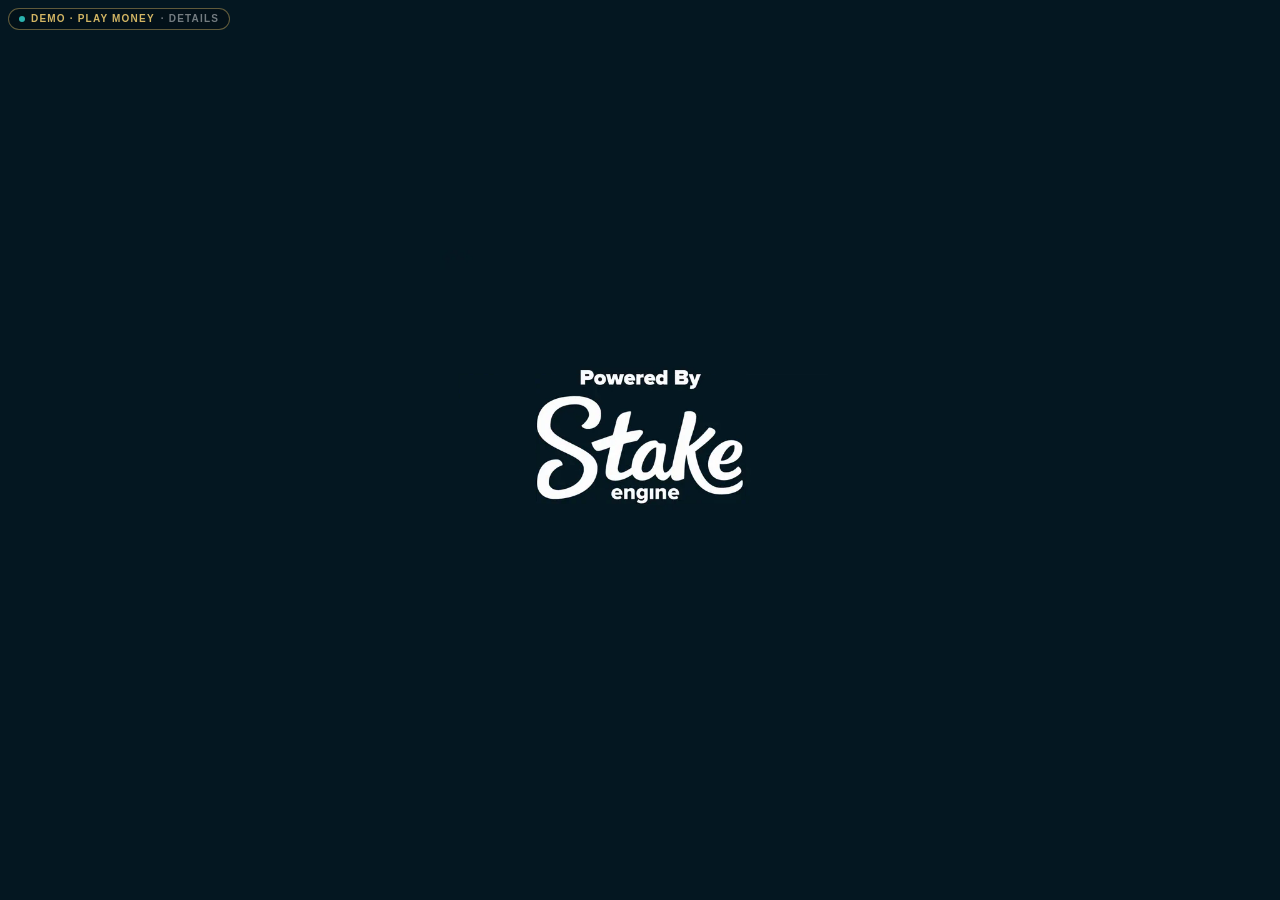
==== dragonhoard/index.html @ c967c0db "Republish the demo with one-wave population everywhere Built from game main at 1b3bdac5, the merge o" ====
<!doctype html>
<html lang="en">
	<head>
		<!--
			Static demo harness. Injected by demo/scripts/build-demo.mjs into a copy of the game
			build; it is not part of the game and is absent from every other build.

			demo-rgs.js is a CLASSIC script and must stay one: it has to run before the SvelteKit
			bundle, which is loaded as a module and therefore deferred. It writes the launch
			params into the URL and patches fetch, both of which have to happen before
			state-shared snapshots window.location.search at module init.
		-->
		<script>window.__DEMO_CONFIG__ = {"gameId":"dragonhoard","dataVersion":"20260911T013212543Z","gameTitle":"Dragonhoard","currency":"USD","startingBalance":5000000000,"modes":["base","bonus","favor","plunder","gilded","deep","awaken"],"stats":{"rtp":0.9599999988091146,"hitRate":0.29071444567517707,"maxWin":10000,"sampledRounds":45954,"libraryRounds":1120000}};</script>
		<script src="./demo/demo-rgs.js"></script>
		<script src="./demo/demo-badge.js" defer></script>

		<meta charset="utf-8" />
		<link rel="icon" href="./favicon.svg" />
		<!--
			initial-scale=1 pins the initial zoom: without it older iOS Safari re-zooms on
			orientation change and the canvas comes back the wrong size. viewport-fit=cover lets
			the page extend under the notch/home indicator and is what makes the env(safe-area-*)
			insets resolve to non-zero at all.
		-->
		<meta
			name="viewport"
			content="width=device-width, initial-scale=1, viewport-fit=cover"
		/>
		<script>
			// Explicit opt-in read by packages/pixi-svelte's preloadFont(). Dragonhoard self-hosts
			// proxima-nova (see src/styles/modalTheme.scss), so this tells the shared loader to
			// watch the local @font-face instead of fetching from Typekit. This must run before
			// preloadFont() is called (it is, since inline <head> scripts execute before the
			// SvelteKit app bundle mounts), and no other app sets this flag.
			window.__SELF_HOSTED_FONTS__ = true;

			// START THE HUD FACE FETCHING FROM THE FIRST PACKETS OF THE DOCUMENT.
			//
			// The bar's readouts are Pixi Text nodes, and Pixi bakes whatever `fillText` resolves
			// to into a texture that is never re-rendered. Montserrat is declared in
			// styles/modalTheme.scss with `font-display: block`, and a browser does not start
			// fetching a face until something asks for that family AND that weight -- naming the
			// weight matters, because a variable font is fetched once but not for a weight nobody
			// has asked about. 600 is the bar's label, 700 its value.
			//
			// game/themeFont.ts awaits these same two loads, but it cannot run until the app
			// bundle has downloaded, parsed and mounted. Asking here costs nothing, cannot fail
			// the boot (document.fonts.load resolves with an empty array for an unknown family,
			// and the whole thing is guarded), and moves the start of the fetch several seconds
			// earlier on a slow connection. The woff2 is inlined as a data URI by the build, so
			// this resolves off the stylesheet rather than over the network.
			try {
				if (document.fonts && document.fonts.load) {
					document.fonts.load('600 120px Montserrat');
					document.fonts.load('700 120px Montserrat');
				}
			} catch (e) {
				/* a browser without the CSS Font Loading API keeps the block-period behaviour */
			}
		</script>
		<!--
			Boot curtain, inlined into the document on purpose.

			LoadingCurtain.svelte's whole reason to exist is to paint on the first frame, and as a
			Svelte component it structurally cannot: nothing it renders exists until the app bundle
			has downloaded, parsed and mounted. On a 400kbps connection that measured at 9.6s of
			black screen. This markup and its CSS are the same design expressed in static HTML, so
			they paint from the first packets of the document, before a single byte of JS or of the
			game's assets.

			It carries NO copy and no progress bar. The cavern ground and the breathing teal glow
			are the whole of it: nothing here names the game, and nothing here claims to be
			reporting progress. The comments beside the markup below say why on both counts, and
			where the game's name and tagline actually reach the player.

			LoadingCurtain.svelte adopts this element on mount (progress, then dismissal) instead
			of rendering a second copy of it -- see that file.

			WHAT GATES THE FIRST PAINT, MEASURED, because removing the copy looked at first like it
			had cost half a second and it had not. Chromium will not paint while a render-blocking
			stylesheet is pending, and SvelteKit's head injection point below adds one after this
			<style>. That stylesheet is 43KB, so on a slow link it, and not this markup, is what
			decides when the curtain appears. At 800kbps with 120ms of latency, three runs each,
			against the same build with byte-identical asset URLs:

			  this document                     stylesheet in at 1147 to 1174ms, paint 1184 to 1256ms
			  the same plus the old copy         stylesheet in at 1157 to 1174ms, paint 1212 to 1236ms

			No document sizes are quoted on purpose. Every earlier version of this paragraph gave
			one, and every one of them went stale the next time somebody edited a comment in this
			file, which changes the byte count without changing a pixel. For the record in the
			only form that keeps: this branch's built document is LARGER than main's, because it
			carries more comment text than it removed copy, and first paint is unchanged anyway.

			Paint follows the stylesheet by 30 to 80ms either way and the two documents are
			indistinguishable, so the copy removal neither helped nor hurt. Note that a
			screenshot taken during the boot cannot settle this question in either direction:
			capturing one forces a composite, which rasterises this inline markup in about 140ms
			whether or not the browser has presented a frame to the player. Compare documents
			against the same build with byte-identical asset URLs, or the measurement is of
			bandwidth rather than of the curtain.

			(One trap, since it cost a build. Do NOT write SvelteKit's head placeholder literally
			in a comment in this file: the template substitutes the FIRST occurrence, so a mention
			of it up here silently eats the real one and the document ships with no stylesheet and
			no module preloads at all. check-boot-curtain.mjs catches that, which is how this
			paragraph came to be here.)
		-->
		<style>
			#boot-curtain {
				position: fixed;
				inset: 0;
				z-index: 998; /* below the platform loader (999), above the canvas */
				display: flex;
				align-items: center;
				justify-content: center;
				overflow: hidden;
				/* palette.obsidianCavern -> obsidianDeep: the cave's own deep blue, never neutral black. */
				background: radial-gradient(ellipse at 50% 45%, #0b1b2a 0%, #050e16 55%, #030910 100%);
				opacity: 1;
				transition: opacity 320ms ease-out;
			}
			#boot-curtain.is-hidden {
				opacity: 0;
				pointer-events: none;
			}
			#boot-curtain .glow {
				position: absolute;
				width: 120vmin;
				height: 120vmin;
				border-radius: 50%;
				background: radial-gradient(circle, rgba(53, 214, 208, 0.13) 0%, rgba(53, 214, 208, 0) 62%);
				animation: boot-breathe 4.5s ease-in-out infinite;
			}
			@keyframes boot-breathe {
				0%, 100% { transform: scale(0.92); opacity: 0.65; }
				50% { transform: scale(1.06); opacity: 1; }
			}
			/*
				THE PROGRESS BAR IS NOT DRAWN, and this is the element that used to draw it.

				It was a 4px gold track across the middle of the screen with a fill that grew with
				`stateApp.loadingProgress`. It never grew. A MutationObserver on this element's
				aria-valuenow caught every write to that state over a whole boot, and there were four,
				carrying two distinct values:

				  t+1148ms   loadingProgress 0     fill rendered 0px
				  t+14869ms  loadingProgress 0     fill rendered 0px
				  t+42880ms  loadingProgress 100   fill rendered 0px
				  t+42893ms  loadingProgress 100   fill rendered 0px

				The curtain stops being the surface the player is looking at at t+14593ms, when the
				platform's card and the studio ident mount from the same +layout.svelte on the same tick,
				both above it. So the value never takes an intermediate step at all, and the one step it
				does take lands 28 seconds after this element was last visible. Sampled every 25ms at
				390x844 and 1440x900 and at 400kbps, 800kbps and unthrottled, the number of frames in
				which the curtain was the top surface AND the fill had any width was 0 out of six runs:
				a 267.70px track on the phone and 300.00px on the desktop, with a 0.00px fill in every
				frame anyone could see. A bar that is provably always at zero is not a dim bar, it is a
				gold line drawn on an empty screen, so it went.

				WHERE THE FIX WOULD GO, IF SOMEONE LATER WANTS A WORKING BAR: not here. The markup was
				never the problem. packages/pixi-svelte/src/lib/components/AssetsLoader.svelte drives
				`stateApp.loadingProgress`, and its `onProgress` counts an asset only when that asset
				reports a value of 1, and only once `preLoaded` is true. The preload phase, which is
				where the download time actually goes, therefore reports nothing at all, and the total
				arrives as a single jump at the end. That file is shared by six apps, and the studio
				ident's own bar reads the same state and sits at 0% for most of its run for exactly the
				same reason, which is visible in the sequence captures under
				docs/boot-first-screen-2026-09-12. Fix it there and both bars start working; nothing done
				to this rule can achieve that.

				What is left here is that same element with nothing visible about it, because deleting it
				outright would take something real with it. It is the game's only accessible loading
				indicator: GambitLoader.svelte is `aria-hidden` precisely BECAUSE this progressbar
				announces the loading state underneath it, and that file says so. So the role, the label
				and the value survive for a screen reader, LoadingCurtain.svelte keeps updating
				aria-valuenow, and nothing is painted. The clip-path idiom keeps it in the accessibility
				tree; `display: none` or `visibility: hidden` would take it out of that tree too.
			*/
			#boot-curtain .progress {
				position: absolute;
				width: 1px;
				height: 1px;
				margin: -1px;
				padding: 0;
				border: 0;
				overflow: hidden;
				clip-path: inset(50%);
				white-space: nowrap;
			}
			@media (prefers-reduced-motion: reduce) {
				#boot-curtain .glow { animation: none; }
			}
		</style>
		
		<link href="./_app/immutable/assets/bundle.DUKN62xJ.css" rel="stylesheet">
		<link rel="modulepreload" href="./_app/immutable/bundle.CPfRBQNN.js">
		<!-- seo:start, generated by tools/seo-head.mjs from tools/demos/<slug>.json, do not hand-edit -->
		<title>Play the Dragon Hoard Demo: a Cluster Pays Tumble Slot</title>
		<meta name="description" content="Dragon Hoard is a cluster pays slot in development at Gambit Games. The browser demo is an early build with rough edges. Tumbling cascades, play money only.">
		<link rel="canonical" href="https://playgambitgames.com/dragonhoard/">
		<meta property="og:title" content="Play the Dragon Hoard Demo: a Cluster Pays Tumble Slot">
		<meta property="og:description" content="Dragon Hoard is a cluster pays slot in development at Gambit Games. The browser demo is an early build with rough edges. Tumbling cascades, play money only.">
		<meta property="og:type" content="website">
		<meta property="og:url" content="https://playgambitgames.com/dragonhoard/">
		<meta property="og:site_name" content="Gambit Games">
		<meta property="og:image" content="https://playgambitgames.com/assets/img/og.png">
		<meta property="og:image:width" content="1200">
		<meta property="og:image:height" content="630">
		<meta property="og:image:alt" content="The Gambit Games wordmark on a dark grid, above the line: engineering the next generation of Stake Engine slots.">
		<meta name="twitter:card" content="summary_large_image">
		<meta name="twitter:title" content="Play the Dragon Hoard Demo: a Cluster Pays Tumble Slot">
		<meta name="twitter:description" content="Dragon Hoard is a cluster pays slot in development at Gambit Games. The browser demo is an early build with rough edges. Tumbling cascades, play money only.">
		<meta name="twitter:image" content="https://playgambitgames.com/assets/img/og.png">
		<meta name="twitter:image:alt" content="The Gambit Games wordmark on a dark grid, above the line: engineering the next generation of Stake Engine slots.">
		<!-- seo:end -->
	</head>
	<body style="margin: 0; padding: 0; overflow: hidden; background-color: black">
		<div id="boot-curtain">
			<div class="glow"></div>
			<!--
				The curtain carries NO copy at all and draws nothing but its ground: no title, no
				tagline, no mark, and since the measurement recorded in the style block above, no
				progress bar either. The cavern gradient and its breathing glow are the whole picture.

				It used to paint the game's name and a mechanic line here. That put the game's name on
				screen before the Gambit Games studio ident and then again on the title card immediately
				after it, so the game introduced itself twice around the studio's card. The ident is now
				the first thing of OURS that a player sees, and the title card
				(components/LoadingScreen.svelte) is the game's single branding moment.

				Not the first thing a player sees, though, and nothing here should claim it is: the
				platform's own "Powered By" card plays at z-index 999 (components-shared's
				LoaderStakeEngine) between this curtain and the ident, measured at 14.6s to 34.7s of a
				boot throttled to 800kbps. That card appears on BOTH surfaces. It is not a
				casino-only thing that the demo escapes: the demo build on playgambitgames.com was
				measured under the same throttle and the card is the top surface there at 11.0s.

				That fact killed a design. The curtain was briefly repainted in the studio ident's
				own charcoal ground so the two would read as one screen; the work is kept on
				`wip/dh-boot-curtain-ident-ground`. It was abandoned because there is no
				curtain-to-ident seam to hide on either surface, the platform's card sits across
				it, so matching the ident gained nothing a player could perceive while costing the
				game's palette on its own first screen. If that idea comes back, this is the
				measurement to check first.

				Removing the copy also retires a jurisdiction problem rather than solving it. The
				platform's requirements bar a fixed list of words in a social casino, and the game learns
				which casino a session is in from two independent signals (the `social` launch parameter,
				and `jurisdiction.socialCasino` in the /wallet/authenticate response, see
				src/i18n/sweeps.ts). Neither can be known at first paint: the response is a network round
				trip, and the parameter is absent in exactly the case the second signal was added for. So
				this element could never resolve its own wording by construction, and substituting the
				wording once the response landed would be too late, because a restricted word would
				already have been on screen for a frame. The line that used to sit here was worded to be
				correct in BOTH casinos for that reason. With no copy at all there is no wording left to
				resolve. That is a stronger property than a carefully chosen line, not a weaker one.

				The branded tagline is not lost. It still reaches the player a moment later on the title
				card, which renders inside <Authenticate> and therefore knows the jurisdiction for real,
				through `identity.tagline`.

				No restricted term is written anywhere in this file, comments included, so the built
				document is clean to a plain grep and not only to a parser.
				scripts/check-boot-curtain.mjs fails the build if this element disappears, if any text
				copy reappears inside it, or if a restricted term reaches its markup.
			-->
			<div
				class="progress"
				role="progressbar"
				aria-valuenow="0"
				aria-valuemin="0"
				aria-valuemax="100"
				aria-label="Loading"
			></div>
		</div>
		<div>
			<script>
				{
					__sveltekit_16zznso = {
						base: new URL(".", location).pathname.slice(0, -1)
					};

					const element = document.currentScript.parentElement;

					import("./_app/immutable/bundle.CPfRBQNN.js").then((app) => {
						app.start(element)
					});
				}
			</script>
		</div>
	</body>
</html>
---- dragonhoard/_app/immutable/assets/bundle.DUKN62xJ.css ----
@charset "UTF-8";picture.svelte-1k5i5or{display:block;width:100%;max-width:var(--max-width-value)}.loader.svelte-1k5i5or{display:block;width:100%}.wrap.svelte-1qznkct{position:absolute;width:100%;height:100%;top:0;left:0;z-index:999;background-color:#000;overflow:hidden;background-color:var(--wrap-background)}.gif-loader-wrap.svelte-1qznkct{background-color:var(--loader-wrap-background);position:absolute;top:0;left:0;width:100%;height:100%;z-index:1;display:flex;justify-content:center;align-items:center}.add-your-loader.svelte-1ay1qhf{z-index:999;color:#fff;position:absolute;top:50%;left:50%;transform:translate(-50%,10px)}.pop-up-wrap.svelte-pp5py5{font-family:proxima-nova,sans-serif;touch-action:manipulation;color:#fff;position:fixed;left:0;top:0;bottom:0;right:0;display:flex!important;justify-content:center;align-items:center}.pop-up-wrap.disabled.svelte-pp5py5,.pop-up-wrap.leaving.svelte-pp5py5{pointer-events:none}.pop-up-wrap.svelte-pp5py5:focus,.pop-up-wrap.svelte-pp5py5:focus-visible{outline:none}.blur-layer.svelte-pp5py5{position:absolute;left:0;top:0;bottom:0;right:0;background-color:#00000080;backdrop-filter:blur(30px);-webkit-backdrop-filter:blur(30px)}.top-layer.svelte-pp5py5{box-sizing:border-box;width:100%;height:100%;padding:max(24px,2.5vmin);z-index:var(--zIndex);display:flex;flex-direction:column;align-items:center;justify-content:center}.content-anchor.svelte-pp5py5{--ui-popup-close-size: max(44px, 3rem);--ui-popup-close-inset: 0px;box-sizing:border-box;position:relative;z-index:100;display:flex;flex-direction:column;align-items:center;justify-content:center;padding-right:var(--ui-popup-close-inset);margin-right:calc(-1 * var(--ui-popup-close-inset));max-width:100%;max-height:100%;min-height:0}.content-anchor.has-close.svelte-pp5py5{--ui-popup-close-inset: var(--ui-popup-close-size)}.click-to-close-layer.svelte-pp5py5{z-index:var(--zIndex);position:absolute;width:100%;height:100%}.close-button-wrap.svelte-pp5py5{position:absolute;top:0;right:0;z-index:var(--zIndex)}.close-button.svelte-pp5py5{cursor:pointer;color:#fff;font-size:3rem;font-weight:900;background-color:transparent;border-color:transparent;line-height:0px;width:var(--ui-popup-close-size, max(44px, 3rem));height:var(--ui-popup-close-size, max(44px, 3rem))}.button.svelte-vbgtis{width:100%;position:relative;font-family:proxima-nova,sans-serif;cursor:pointer;display:inline-flex;justify-content:center;background-color:transparent;border-color:transparent;padding:0}.button.debug.svelte-vbgtis{border-color:#fff;border-width:2px}.button.disabled.svelte-vbgtis{cursor:not-allowed;opacity:.5}.wrap.svelte-15ij6hr{min-width:20rem}@media (orientation: portrait) and (min-width: 320px) and (max-width: 370px){.wrap.svelte-15ij6hr{min-width:17rem}}@media (orientation: landscape) and (min-height: 255px) and (max-height: 480px){.wrap.svelte-15ij6hr{min-width:23rem}}.content-wrap.svelte-15ij6hr{display:flex;flex-direction:column;justify-content:center}.grid.svelte-15ij6hr{display:grid;gap:.75rem;place-content:center;grid-template-columns:repeat(3,1fr)}@media (max-height: 480px){.grid.svelte-15ij6hr{grid-template-columns:repeat(4,1fr)}}@media (max-width: 500px){.miniSize.svelte-15ij6hr{grid-template-columns:repeat(auto-fit,minmax(20px,1fr))}}@media (max-height: 500px){.miniSize.svelte-15ij6hr{grid-template-columns:repeat(auto-fit,minmax(20px,1fr))}}.toggle.svelte-febqom{position:relative;display:inline-block;color:#fff;font-weight:400;cursor:pointer}.toggle.disabled.svelte-febqom{opacity:.5}.toggle.svelte-febqom input:where(.svelte-febqom){width:0;height:0;opacity:0;position:absolute}.content.svelte-febqom{font-weight:700;white-space:nowrap}.content.svelte-febqom:after{content:"▼";vertical-align:middle;color:#fff;margin-left:.5rem}.content.toggled.svelte-febqom:after{content:"▲";vertical-align:top}.ui-popup-standard-content-wrap.svelte-e69trk{display:flex;flex-direction:column;justify-content:center;align-items:center;z-index:var(--zIndex);max-width:var(--maxWidth);gap:1rem;padding:var(--ui-modal-panel-padding, 0);border-style:var(--ui-modal-panel-border-style, none);border-color:transparent;border-image-source:var(--ui-modal-panel-image, none);border-image-slice:var(--ui-modal-panel-slice, 0) fill;border-image-width:var(--ui-modal-panel-border-width, 0)}@media (max-height: 560px){.ui-popup-standard-content-wrap.tighten-short-height.svelte-e69trk{padding:1rem 1.5rem!important;gap:.5rem!important}}.error-title.svelte-12y30s1{font-weight:700;letter-spacing:.08em;text-transform:uppercase;color:var(--ui-modal-title-color, inherit)}.error-text.svelte-12y30s1{max-width:420px;margin:0;text-align:center;line-height:1.45;white-space:normal}.error-reference.svelte-12y30s1{margin:0;font-size:.75em;opacity:.6;letter-spacing:.06em}.rectangle.svelte-1xcebtp{width:var(--width-value);height:var(--height-value);background:var(--background-value);border:var(--border-value);border-radius:10px}.ui-modal-title-wrap.svelte-16q8wi8{text-align:center}.content.svelte-l3vzfy{position:relative;text-align:center;display:flex;gap:1rem}.content.column.svelte-l3vzfy{flex-direction:column;align-items:center;max-height:100%}.content.row.svelte-l3vzfy{flex-direction:row;justify-content:center;max-width:100%}.ui-modal-button-wrap.svelte-5vvei4{width:100%;display:flex;justify-content:center}.full-width.svelte-5vvei4{width:100%}.max-width.svelte-5vvei4{width:100%;max-width:250px}.base-button-content.svelte-1gyd1e8{position:absolute;color:#fff;width:100%;height:100%;display:flex;justify-content:center;align-items:center}.toggle-wrap.svelte-49vlif{display:flex;flex-direction:row;align-items:center;gap:.5rem}.amount.svelte-49vlif{font-size:var(--ui-bet-amount-size, clamp(1.5rem, 6vw, 2.25rem));font-weight:700}.step-glyph.svelte-49vlif{font-size:calc(var(--ui-bet-icon-size, 2.5rem) * .8);line-height:1}.toggle-wrap.svelte-49vlif button{min-width:44px;min-height:44px;align-items:center}.bonus-card-wrap.svelte-jvv5bb{padding:.5rem;flex-direction:column;display:flex;justify-content:space-between;border-radius:10px;background:#00000080;text-align:left;min-width:220px;width:clamp(220px,25vw,460px);gap:.5rem}.info.svelte-jvv5bb{display:flex;flex-direction:column;gap:.5em}.icon.svelte-13ei0s9{display:flex;justify-content:center;align-items:center}.icon.svelte-13ei0s9 img:where(.svelte-13ei0s9){width:clamp(2.5rem,4vw,4rem);height:auto;object-fit:contain;display:block}.title.svelte-13ei0s9{font-size:clamp(1rem,1.2vw,1.5rem);line-height:1.2;text-align:center}.description.svelte-13ei0s9{font-size:clamp(.75rem,.9vw,1.05rem);line-height:1.3;text-align:center;min-height:4rem;white-space:pre-line;display:inline-flex;align-items:center}.description.svelte-13ei0s9:empty{display:none}.per-spin.svelte-13ei0s9{font-size:var(--ui-bonus-per-spin-size, .6em);font-weight:400;letter-spacing:.09em;line-height:1.2;margin-top:.15em;opacity:.75}.price.svelte-13ei0s9{font-size:clamp(1.4rem,1.8vw,2.25rem);font-weight:700;line-height:1.2;text-align:center;white-space:nowrap}.fit-box.svelte-lmyduq{position:relative;flex:0 0 auto}.scaled.svelte-lmyduq{position:absolute;left:0;top:0;transform-origin:top left;width:max-content}.bonuses-wrap.svelte-lmyduq{display:flex;flex-direction:column;gap:1rem}.tier-group.svelte-lmyduq{display:flex;flex-direction:column;gap:.55rem}.tier-row.svelte-lmyduq{display:flex;flex-direction:row;gap:1rem;flex-wrap:wrap;justify-content:center}.fit-box.svelte-19qils5{position:relative;flex:0 0 auto}.scaled.svelte-19qils5{position:absolute;left:0;top:0;transform-origin:top left;width:max-content}.bonuses.svelte-19qils5{display:flex;flex-direction:column;align-items:center;gap:1rem}.bet-amount.svelte-19qils5{display:flex;justify-content:center}.tier-group.svelte-19qils5{display:flex;flex-direction:column;gap:.55rem}.bonuses.svelte-19qils5 .bonus-card-wrap .description{font-size:var(--ui-bonus-desc-size)!important}.bonuses.svelte-19qils5 .bonus-card-wrap .ui-modal-button-wrap .rectangle{--height-value: var(--ui-bonus-cta-height) !important}.bonuses.svelte-19qils5 .bonus-card-wrap .ui-modal-button-wrap button{min-height:var(--ui-bonus-cta-height);align-items:center}.fit-box.svelte-itys3x{position:relative;flex:0 0 auto}.scaled.svelte-itys3x{position:absolute;left:0;top:0;transform-origin:top left;width:max-content}.bonuses.svelte-itys3x{display:flex;flex-direction:column;align-items:center;gap:.4rem}.bet-amount.svelte-itys3x{display:flex;justify-content:center}.tier-columns.svelte-itys3x{display:flex;flex-direction:row;align-items:stretch;justify-content:center;gap:24px}.tier-group.svelte-itys3x{display:flex;flex-direction:column;justify-content:space-between;gap:.35rem}.bonuses.svelte-itys3x .bonus-card-wrap{box-sizing:border-box!important;width:var(--ui-bonus-card-width)!important;min-width:0!important;padding:.6rem .45rem!important;gap:.25rem!important}.bonuses.svelte-itys3x .bonus-card-wrap .icon{display:none}.bonuses.svelte-itys3x .bonus-card-wrap .info{gap:3px!important}.bonuses.svelte-itys3x .bonus-card-wrap .title{font-size:13px!important;min-height:0!important}.bonuses.svelte-itys3x .bonus-card-wrap .description{font-size:11px!important;min-height:0!important}.bonuses.svelte-itys3x .bonus-card-wrap .price{font-size:17px!important}.bonuses.svelte-itys3x .bonus-card-wrap .ui-modal-button-wrap .rectangle{--height-value: 44px !important}.bonuses.svelte-itys3x .bonus-card-wrap .ui-modal-button-wrap button{min-height:44px;align-items:center}.bonuses.svelte-itys3x .bonus-card-wrap .base-button-content span{font-size:12px!important}.tier-heading.svelte-1uawv73{font-size:var(--ui-bonus-tier-heading-size, 12px);line-height:1.25;font-weight:700;letter-spacing:.14em;text-transform:uppercase;text-align:center;width:0;min-width:100%;color:var(--ui-bonus-tier-accent)}.tier-heading[data-bet-mode-tier=activate].svelte-1uawv73{--ui-bonus-tier-accent: var(--ui-bonus-tier-accent-activate, #6fe6da)}.tier-heading[data-bet-mode-tier=buy].svelte-1uawv73{--ui-bonus-tier-accent: var(--ui-bonus-tier-accent-buy, #e7c25b)}[data-bet-mode-tier=activate].svelte-776366{--ui-bonus-tier-accent: var(--ui-bonus-tier-accent-activate, #6fe6da)}[data-bet-mode-tier=buy].svelte-776366{--ui-bonus-tier-accent: var(--ui-bonus-tier-accent-buy, #e7c25b)}.confirm-head.svelte-776366{display:flex;flex-direction:column;align-items:center;gap:.5rem;width:100%}.confirm-icon.svelte-776366 img:where(.svelte-776366){width:clamp(44px,12vw,72px);height:auto;object-fit:contain;display:block}.confirm-tier-rule.svelte-776366{height:2px;width:min(140px,45%);background:linear-gradient(90deg,transparent 0%,var(--ui-bonus-tier-accent) 50%,transparent 100%)}.confirm-head.svelte-776366 .ui-modal-title-wrap{color:var(--ui-bonus-tier-accent)}.confirm-body.svelte-776366{width:100%;display:flex;justify-content:center;min-height:0;font-size:max(13px,1rem);line-height:1.45}.confirm-cost.svelte-776366{display:flex;flex-direction:row;align-items:baseline;justify-content:center;gap:.4em;font-size:clamp(22px,4.5vw,34px);font-weight:700;line-height:1.1;color:var(--ui-bonus-tier-accent)}.confirm-cost-qualifier.svelte-776366{font-size:.5em;font-weight:400;letter-spacing:.09em;opacity:.8}.confirm-actions.svelte-776366{display:flex;flex-direction:row;align-items:stretch;justify-content:center;gap:.75rem;width:100%}.confirm-action-back.svelte-776366{flex:0 1 auto;min-width:88px;max-width:150px}.confirm-action-confirm.svelte-776366{display:flex;flex:1 1 auto;justify-content:center;max-width:250px}.confirm-actions.svelte-776366 button{min-height:44px;align-items:center}@media (max-height: 560px){.confirm-head.svelte-776366{flex-direction:row;justify-content:center;align-items:center;gap:.75rem}.confirm-tier-rule.svelte-776366{display:none}.confirm-icon.svelte-776366 img:where(.svelte-776366){width:clamp(40px,9vmin,56px)}.confirm-cost.svelte-776366{font-size:clamp(18px,4vw,24px)}.confirm-body.svelte-776366{line-height:1.3}}.infinity.svelte-eq8ntj{font-size:1.5rem;line-height:1rem;margin-top:.3rem}.title.svelte-hzlrh9{line-height:1.4rem}.option-wrap.svelte-hzlrh9{white-space:nowrap}.infinity.svelte-hzlrh9{font-size:1.5rem;line-height:1rem;margin-top:.3rem;vertical-align:middle}.title.svelte-127mkoc{line-height:2rem}.option-wrap.svelte-127mkoc{white-space:nowrap}.infinity.svelte-127mkoc{font-size:1.5rem;line-height:1rem;margin-top:.3rem;vertical-align:middle}.text.svelte-1kl734d{text-align:center}.info-text.svelte-1kl734d{text-align:center;max-height:100px;max-width:480px;border-radius:8px;border:1px solid white;white-space:normal;padding:1rem}.col.svelte-99wdan{display:flex;flex-direction:column}.row.svelte-99wdan{display:flex;flex-direction:row;gap:.5rem}.button-wrap.svelte-99wdan{width:15%;display:flex;align-items:center}.range.svelte-99wdan{width:70%;display:flex;align-items:center}.value.svelte-99wdan{width:15%;display:flex;justify-content:center;align-items:center}.wrap.svelte-g8mexk{display:flex;flex-direction:column;gap:1rem}@media (min-width: 480px){.wrap.svelte-g8mexk{min-width:360px}}@media (min-width: 800px){.wrap.svelte-g8mexk{min-width:480px}}html{font-size:16px}@media screen and (max-width: 500px){html{font-size:50%}}body{font-family:proxima-nova,sans-serif;cursor:default;-webkit-user-select:none;-moz-user-select:none;user-select:none}:root{--scrollbar-size: 6px;--grey: #cccccc}.scrollY{overflow-y:auto;overflow-x:hidden;min-height:0;-webkit-overflow-scrolling:touch;-webkit-overflow-scroll:touch;scrollbar-width:thin;background-image:linear-gradient(var(--ui-scroll-shadow-bg) 45%,rgba(0,0,0,0)),linear-gradient(rgba(0,0,0,0),var(--ui-scroll-shadow-bg) 55%),radial-gradient(farthest-side at 50% 0,#0006,#0000),radial-gradient(farthest-side at 50% 100%,#0006,#0000);background-repeat:no-repeat;background-position:top,bottom,top,bottom;background-size:100% 28px,100% 28px,100% 10px,100% 10px;background-attachment:local,local,scroll,scroll}.scrollX{overflow-x:auto;overflow-y:hidden;-webkit-overflow-scrolling:touch;transform:translateZ(0);-moz-transform:none!important;scrollbar-width:thin}.hide-scrollbar{scrollbar-width:none}.hide-scrollbar::-webkit-scrollbar{display:none}.scrollX,.scrollY{scrollbar-color:var(--grey) transparent}.scrollX::-webkit-scrollbar{height:var(--scrollbar-size)}.scrollY::-webkit-scrollbar{width:var(--scrollbar-size)}.scrollY::-webkit-scrollbar-thumb,.scrollX::-webkit-scrollbar-thumb{background:var(--grey);border-radius:10px}.scroll-light{scrollbar-color:var(--grey) transparent}.scroll-light::-webkit-scrollbar-thumb{background:var(--grey)}@font-face{font-family:Lilita One;font-style:normal;font-weight:400;font-display:swap;src:url(./lilita-one-latin.87r-Z-Re.woff2) format("woff2")}@font-face{font-family:Cinzel;font-style:normal;font-weight:400 700;font-display:swap;src:url(./cinzel-latin.BOqWLKHx.woff2) format("woff2")}@font-face{font-family:proxima-nova;font-style:normal;font-weight:400 700;font-display:swap;src:url(./montserrat-latin.Dk9Pm7OY.woff2) format("woff2")}@font-face{font-family:Montserrat;font-style:normal;font-weight:400 700;font-display:block;src:url(./montserrat-latin.Dk9Pm7OY.woff2) format("woff2")}:root{--grey: #b98a34}.ui-popup-standard-content-wrap{box-sizing:border-box;background:#0e0b09c7;backdrop-filter:blur(14px) saturate(1.05);-webkit-backdrop-filter:blur(14px) saturate(1.05);border-image-source:none!important;border:1px solid rgba(255,255,255,.12);border-radius:14px;padding:1.75rem 2.25rem;max-width:min(94vw,780px,var(--maxWidth, 780px))!important;max-height:100%;min-height:0;color:#f0e4cd;font-family:proxima-nova,Helvetica Neue,Arial,sans-serif;box-shadow:0 18px 52px #0000008c}.pop-up-wrap .blur-layer{background:#04080a66!important;backdrop-filter:none!important;-webkit-backdrop-filter:none!important}@supports not ((backdrop-filter: blur(1px)) or (-webkit-backdrop-filter: blur(1px))){.ui-popup-standard-content-wrap{background:#0e0b09!important}.pop-up-wrap .blur-layer{background:#04080a9e!important}}@media (prefers-reduced-transparency: reduce){.ui-popup-standard-content-wrap{background:#0e0b09!important;backdrop-filter:none!important;-webkit-backdrop-filter:none!important}.pop-up-wrap .blur-layer{background:#04080a9e!important}}@media (pointer: coarse) and (hover: none){.ui-popup-standard-content-wrap{background:#0e0b09f7}}.scrollY.dh-scroll-more{--dh-scroll-fade: 2.25rem;-webkit-mask-image:linear-gradient(to bottom,#000 calc(100% - var(--dh-scroll-fade)),transparent 100%);mask-image:linear-gradient(to bottom,#000 calc(100% - var(--dh-scroll-fade)),transparent 100%)}.close-button{color:#ffffffb8!important;font-size:24px!important;font-weight:400!important;line-height:1!important;width:44px!important;height:44px!important;display:flex!important;align-items:center;justify-content:center;background:none!important;border:0!important;border-radius:0!important;box-shadow:none!important;transition:color .15s ease}.close-button:hover{color:#fff!important}.close-button-wrap{top:.4rem!important;right:.4rem!important}.content-anchor.has-close{--ui-popup-close-inset: 0px !important}.ui-modal-title-wrap,.error-title{padding-inline:max(0px,44px + .4rem - 3rem)}@media (max-height: 560px){.tighten-short-height .ui-modal-title-wrap,.tighten-short-height .error-title{padding-inline:max(0px,44px + .4rem - 1.5rem)}}.ui-modal-title-wrap{color:#e7c25b;font-family:Cinzel,Trajan Pro,Georgia,serif;font-size:1.5rem;font-weight:700;letter-spacing:.08em;text-transform:uppercase;margin-bottom:.35rem}.error-title{color:#e7c25b!important;font-family:Cinzel,Trajan Pro,Georgia,serif;font-size:1.5rem;font-weight:700;letter-spacing:.08em;text-transform:uppercase;margin-bottom:.35rem}.rules h2,.rules h3{font-family:Cinzel,Trajan Pro,Georgia,serif;letter-spacing:.06em}.title{font-family:Cinzel,Trajan Pro,Georgia,serif}.bonus-card-wrap{background:#ffffff0a!important;border:1px solid rgba(255,255,255,.08);box-shadow:none;box-sizing:border-box!important;min-width:0!important;width:216px!important;padding:.9rem .85rem .85rem!important;gap:.35rem!important;position:relative;overflow:hidden}.bonuses-wrap{width:680px!important}.bonus-card-wrap .icon{margin:0 auto .2rem;width:96px;height:96px;flex:0 0 auto;display:flex;align-items:center;justify-content:center}.bonus-card-wrap .icon img{width:96px!important;height:96px;object-fit:contain}.bonus-card-wrap .title{font-family:Cinzel,Trajan Pro,Georgia,serif;color:#f0e4cd;letter-spacing:.045em;font-size:clamp(.92rem,1.05vw,1.15rem)!important;min-height:2.4em;display:flex;align-items:center;justify-content:center}.bonus-card-wrap .info{flex:1 1 auto!important}.bonus-card-wrap .description{justify-content:center!important;flex:1 1 auto!important;min-height:2.7em!important;font-size:clamp(.72rem,.82vw,.9rem)!important;line-height:1.35!important;color:#f0e4cdb8;font-family:proxima-nova,Helvetica Neue,Arial,sans-serif;letter-spacing:.015em}.bonus-card-wrap .price{font-family:proxima-nova,Helvetica Neue,Arial,sans-serif;font-size:clamp(1.2rem,1.5vw,1.75rem)!important;font-weight:700;font-variant-numeric:tabular-nums;letter-spacing:.01em;color:#f0e4cd}.bonus-card-wrap .price-suffix,.bonus-card-wrap .per-spin{font-family:proxima-nova,Helvetica Neue,Arial,sans-serif;letter-spacing:.08em}.tier-heading[data-bet-mode-tier=activate]{display:none!important}.bonus-card-wrap[data-bet-mode-tier=activate] .ui-modal-button-wrap .rectangle{background:none!important;border:1px solid rgba(255,255,255,.85)!important;box-shadow:none!important}.bonus-card-wrap[data-bet-mode-tier=activate] .ui-modal-button-wrap .base-button-content{color:#fff}.confirm-tier-rule{display:none!important}.rectangle{background:#ffffff0d!important;border:1px solid rgba(255,255,255,.16)!important;border-radius:8px;box-shadow:none!important;transition:border-color .15s ease,background-color .15s ease}.rectangle[style*="white solid"]{border:1px solid #e7c25b!important;background:#e7c25b29!important}.rectangle[style*="black solid"]{border:1px solid rgba(255,255,255,.16)!important}.ui-modal-button-wrap .rectangle{background:#e7c25b!important;border:1px solid #e7c25b!important;box-shadow:none!important}.base-button-content{color:#f0e4cd;font-family:proxima-nova,Helvetica Neue,Arial,sans-serif;font-weight:700;letter-spacing:.06em}.ui-modal-button-wrap .base-button-content{color:#12100d;font-weight:700;letter-spacing:.06em}input[type=range].range{-webkit-appearance:none;-moz-appearance:none;appearance:none;height:6px;border-radius:3px;background:#ffffff29!important;outline:none}input[type=range].range::-webkit-slider-thumb{-webkit-appearance:none;-moz-appearance:none;appearance:none;width:18px;height:18px;border-radius:50%;background:#e7c25b;border:0;cursor:pointer}input[type=range].range::-moz-range-thumb{width:18px;height:18px;border-radius:50%;background:#e7c25b;border:0;cursor:pointer}.value span{color:#ffd873;font-weight:600}.subtitle{color:#e7c25b;letter-spacing:.03em}.info-text{border-color:#e7c25b80!important;color:#f0e4cd}.advanced-panel{border:2px solid rgba(231,194,91,.4);border-radius:10px}.advanced-label{color:#e7c25b;letter-spacing:.03em}@media screen and (max-width: 500px){.ui-popup-standard-content-wrap{font-size:13px}.ui-popup-standard-content-wrap .ui-modal-title-wrap{font-size:16px}.ui-popup-standard-content-wrap .base-button-content,.ui-popup-standard-content-wrap .value span{font-size:14px}.ui-popup-standard-content-wrap .bonus-card-wrap .title{font-size:28px!important}.ui-popup-standard-content-wrap .bonus-card-wrap .description{font-size:19px!important;min-height:3.4em!important}.ui-popup-standard-content-wrap .bonus-card-wrap .price{font-size:34px!important}.ui-popup-standard-content-wrap .bonus-card-wrap .icon{width:80px;height:80px}.ui-popup-standard-content-wrap .bonus-card-wrap .icon img{width:80px!important;height:80px}.ui-popup-standard-content-wrap .bonus-card-wrap .base-button-content,.ui-popup-standard-content-wrap .bonus-card-wrap .base-button-content span{font-size:26px!important}.ui-popup-standard-content-wrap .bonus-card-wrap .rectangle{--height-value: 58px !important}}.ui-popup-standard-content-wrap:has(.grid){width:min(94vw,418px)}@media (pointer: coarse) and (hover: none){.ui-popup-standard-content-wrap:has(.grid){width:min(94vw,max(418px,42vmin))}}.ui-popup-standard-content-wrap:has(.grid) .wrap{min-width:0;width:100%}.ui-popup-standard-content-wrap:has(.grid) .content{width:100%}.ui-popup-standard-content-wrap:has(.grid) .content-wrap,.ui-popup-standard-content-wrap:has(.grid) .grid{width:100%}@media screen and (max-width: 500px){.pop-up-wrap .top-layer{padding:max(10px,env(safe-area-inset-top)) max(10px,env(safe-area-inset-right)) max(10px,env(safe-area-inset-bottom)) max(10px,env(safe-area-inset-left))!important}}@media screen and (max-width: 500px),screen and (max-height: 500px){.ui-popup-standard-content-wrap:has(.grid) .grid{gap:10px}.ui-popup-standard-content-wrap:has(.grid) .grid button{min-height:44px}.ui-popup-standard-content-wrap:has(.grid) .grid .rectangle{--height-value: 44px !important}.ui-popup-standard-content-wrap:has(.grid) .ui-modal-button-wrap button{min-height:48px}.ui-popup-standard-content-wrap:has(.grid) .ui-modal-button-wrap .rectangle{--height-value: 48px !important}.ui-popup-standard-content-wrap:has([data-test=down-button]):has([data-test=confirm-button]){--ui-bet-icon-size: 44px}.ui-popup-standard-content-wrap:has([data-test=down-button]):has([data-test=confirm-button]) .step-glyph{font-size:24px!important}}@media screen and (max-width: 500px){.ui-popup-standard-content-wrap:has(.grid) .grid .base-button-content span,.ui-popup-standard-content-wrap:has(.grid) .ui-modal-button-wrap .base-button-content span,.ui-popup-standard-content-wrap:has([data-test=back-button]) .base-button-content span{font-size:16px!important}.ui-popup-standard-content-wrap:has([data-test=back-button]) button{min-height:48px}.ui-popup-standard-content-wrap:has([data-test=down-button]):has([data-test=confirm-button]) .amount{font-size:24px!important}}@media (orientation: landscape) and (max-height: 500px){.ui-popup-standard-content-wrap:has(.grid){width:min(94vw,560px)}}@media (orientation: landscape) and (max-height: 500px) and (pointer: coarse) and (hover: none){.ui-popup-standard-content-wrap:has(.grid){width:min(94vw,max(560px,42vmin))}}@media (orientation: landscape) and (max-height: 500px){.ui-popup-standard-content-wrap:has(.grid){padding:1rem 1.5rem!important;gap:.75rem!important}.ui-popup-standard-content-wrap:has(.grid) .ui-modal-title-wrap{padding-inline:max(0px,44px + .4rem - 1.5rem)}.ui-popup-standard-content-wrap:has([data-test=down-button]):has([data-test=confirm-button]) .content.column{display:grid;width:100%;grid-template-columns:auto minmax(0,1fr);grid-template-areas:"label chips" "stepper chips";align-items:center;justify-items:center;gap:.5rem 1.25rem}.ui-popup-standard-content-wrap:has([data-test=down-button]):has([data-test=confirm-button]) .content.column>span{grid-area:label;align-self:end}.ui-popup-standard-content-wrap:has([data-test=down-button]):has([data-test=confirm-button]) .content.column>.toggle-wrap{grid-area:stepper;align-self:start;margin-top:.35rem}.ui-popup-standard-content-wrap:has([data-test=down-button]):has([data-test=confirm-button]) .content.column>.wrap{grid-area:chips;justify-self:stretch}}.rules.svelte-1ypoz1g{text-align:left;max-width:680px;margin:0 auto;color:#ede3d0}@media screen and (max-width: 500px){.rules.svelte-1ypoz1g{font-size:13px}}.rules.svelte-1ypoz1g h3:where(.svelte-1ypoz1g){margin:1.25rem 0 .35rem;color:#f2c451;letter-spacing:.03em}.rules.svelte-1ypoz1g p:where(.svelte-1ypoz1g){margin:.25rem 0;line-height:1.45}.rules.svelte-1ypoz1g strong:where(.svelte-1ypoz1g){color:#ffe9a8}.rules.svelte-1ypoz1g .note:where(.svelte-1ypoz1g){font-size:.85em;opacity:.82}.rules.svelte-1ypoz1g .disclaimer:where(.svelte-1ypoz1g){font-size:.85em;opacity:.82}@media screen and (max-width: 500px){.rules.svelte-1ypoz1g .disclaimer:where(.svelte-1ypoz1g){font-size:12px;line-height:1.5}}.rules.svelte-1ypoz1g .controls:where(.svelte-1ypoz1g){margin:.4rem 0 0;display:grid;grid-template-columns:minmax(7.5rem,max-content) 1fr;gap:.4rem .9rem;align-items:baseline}@media screen and (max-width: 520px){.rules.svelte-1ypoz1g .controls:where(.svelte-1ypoz1g){grid-template-columns:1fr;gap:.1rem}}.rules.svelte-1ypoz1g .controls:where(.svelte-1ypoz1g) dt:where(.svelte-1ypoz1g){color:#f2c451;font-weight:600;letter-spacing:.04em}.rules.svelte-1ypoz1g .controls:where(.svelte-1ypoz1g) dd:where(.svelte-1ypoz1g){margin:0;line-height:1.45}@media screen and (max-width: 520px){.rules.svelte-1ypoz1g .controls:where(.svelte-1ypoz1g) dd:where(.svelte-1ypoz1g){margin-bottom:.55rem}}.rules.svelte-1ypoz1g .feature-symbols:where(.svelte-1ypoz1g){display:flex;flex-direction:column;gap:.6rem;margin:.4rem 0}.rules.svelte-1ypoz1g .feature-symbol:where(.svelte-1ypoz1g){display:flex;align-items:center;gap:.75rem}.rules.svelte-1ypoz1g .feature-symbol:where(.svelte-1ypoz1g) img:where(.svelte-1ypoz1g){width:52px;height:52px;flex:0 0 auto;filter:drop-shadow(0 0 6px rgba(120,220,210,.35))}.rules.svelte-1ypoz1g table:where(.svelte-1ypoz1g){width:100%;border-collapse:collapse;margin:.5rem 0;font-size:.9em}.rules.svelte-1ypoz1g th:where(.svelte-1ypoz1g),.rules.svelte-1ypoz1g td:where(.svelte-1ypoz1g){border:0;border-bottom:1px solid rgba(255,255,255,.08);padding:.45rem .5rem;text-align:center}.rules.svelte-1ypoz1g tbody:where(.svelte-1ypoz1g) tr:where(.svelte-1ypoz1g):last-child td:where(.svelte-1ypoz1g){border-bottom:0}.rules.svelte-1ypoz1g thead:where(.svelte-1ypoz1g) th:where(.svelte-1ypoz1g){background:none;color:#f4ecdd9e;font-weight:400;font-size:.85em;letter-spacing:.09em;text-transform:uppercase;border-bottom-color:#ffffff24}.rules.svelte-1ypoz1g .paytable-ladder:where(.svelte-1ypoz1g){list-style:none;margin:.6rem 0 .2rem;padding:0}.rules.svelte-1ypoz1g .paytable-ladder:where(.svelte-1ypoz1g) li:where(.svelte-1ypoz1g){display:flex;align-items:center;gap:1rem;padding:.5rem 0;border-bottom:1px solid rgba(255,255,255,.08)}.rules.svelte-1ypoz1g .paytable-ladder:where(.svelte-1ypoz1g) li:where(.svelte-1ypoz1g):last-child{border-bottom:0}.rules.svelte-1ypoz1g .paytable-ladder:where(.svelte-1ypoz1g) img:where(.svelte-1ypoz1g){width:96px;height:96px;flex:0 0 auto;object-fit:contain}.rules.svelte-1ypoz1g .paytable-ladder:where(.svelte-1ypoz1g) .pay-body:where(.svelte-1ypoz1g){flex:1 1 auto;min-width:0;display:flex;align-items:center;justify-content:space-between;gap:1rem}.rules.svelte-1ypoz1g .paytable-ladder:where(.svelte-1ypoz1g) .pay-name:where(.svelte-1ypoz1g){font-size:1.05em;color:#f4ecdd}.rules.svelte-1ypoz1g .paytable-ladder:where(.svelte-1ypoz1g) .pay-steps:where(.svelte-1ypoz1g){display:flex;gap:1.5rem;flex:0 0 auto}.rules.svelte-1ypoz1g .paytable-ladder:where(.svelte-1ypoz1g) .pay-step:where(.svelte-1ypoz1g){display:flex;flex-direction:column;align-items:flex-end;line-height:1.15;min-width:3.2em}.rules.svelte-1ypoz1g .paytable-ladder:where(.svelte-1ypoz1g) .pay-cluster:where(.svelte-1ypoz1g){font-size:.72em;letter-spacing:.09em;opacity:.62}.rules.svelte-1ypoz1g .paytable-ladder:where(.svelte-1ypoz1g) .pay-amount:where(.svelte-1ypoz1g){font-size:1.15em;font-weight:700;font-variant-numeric:tabular-nums;color:#ffe9a8}@media screen and (max-width: 500px){.rules.svelte-1ypoz1g .paytable-ladder:where(.svelte-1ypoz1g) img:where(.svelte-1ypoz1g){width:64px;height:64px}.rules.svelte-1ypoz1g .paytable-ladder:where(.svelte-1ypoz1g) .pay-body:where(.svelte-1ypoz1g){flex-direction:column;align-items:flex-start;gap:.3rem}.rules.svelte-1ypoz1g .paytable-ladder:where(.svelte-1ypoz1g) .pay-steps:where(.svelte-1ypoz1g){gap:1.1rem}.rules.svelte-1ypoz1g .paytable-ladder:where(.svelte-1ypoz1g) .pay-step:where(.svelte-1ypoz1g){align-items:flex-start;min-width:2.9em}}.a11y-layer.svelte-8vgioz{position:fixed;top:0;right:0;bottom:0;left:0;pointer-events:none;z-index:15}.a11y-proxy.svelte-8vgioz{position:fixed;margin:0;padding:0;border:0;background:transparent;cursor:pointer;pointer-events:none}.a11y-proxy.disabled.svelte-8vgioz{cursor:not-allowed}.a11y-proxy.svelte-8vgioz:focus-visible,.a11y-proxy.focused.svelte-8vgioz{pointer-events:auto;outline:3px solid #ffd873;outline-offset:2px;border-radius:6px}.a11y-round-announcer.svelte-13gyvx5{position:fixed;left:0;top:0;width:1px;height:1px;margin:-1px;padding:0;border:0;overflow:hidden;white-space:nowrap;clip:rect(0 0 0 0);clip-path:inset(50%)}.modal-title-brand.svelte-13gyvx5{display:flex;flex-direction:column;align-items:center;gap:.15rem}.modal-title-brand.svelte-13gyvx5 .brand:where(.svelte-13gyvx5){font-family:Cinzel,Trajan Pro,Georgia,serif;font-size:1.5rem;font-weight:700;letter-spacing:.12em;background:linear-gradient(180deg,#ffe066,#ff8c1a 55%,#b84a12);-webkit-background-clip:text;background-clip:text;color:transparent}.modal-title-brand.svelte-13gyvx5 .subtitle:where(.svelte-13gyvx5){font-family:Cinzel,Trajan Pro,Georgia,serif;font-size:.85rem;font-weight:600;letter-spacing:.2em;text-transform:uppercase;color:#ffb46b}@media screen and (max-width: 500px){.modal-title-brand.svelte-13gyvx5 .brand:where(.svelte-13gyvx5){font-size:22px}.modal-title-brand.svelte-13gyvx5 .subtitle:where(.svelte-13gyvx5){font-size:13px}}.gambit-loader.svelte-kd6gqk{position:fixed;top:0;right:0;bottom:0;left:0;z-index:998;overflow:hidden;background:linear-gradient(170deg,#020203,#0c0c0f 44%,#141419 74%,#1a1a20);opacity:1;transition:opacity .42s ease}.gambit-loader.is-leaving.svelte-kd6gqk{opacity:0;pointer-events:none}.stage.svelte-kd6gqk{position:absolute;top:0;right:0;bottom:0;left:0;pointer-events:none;background:radial-gradient(ellipse at 50% 42%,rgba(210,216,230,.14),transparent 60%);animation:svelte-kd6gqk-spotlight-breathe 7s ease-in-out infinite}.stage.still.svelte-kd6gqk{animation:none}.vignette.svelte-kd6gqk{position:absolute;top:0;right:0;bottom:0;left:0;pointer-events:none;background:radial-gradient(ellipse at 50% 50%,transparent 38%,rgba(0,0,0,.8) 100%)}.bokeh.svelte-kd6gqk{position:absolute;top:0;right:0;bottom:0;left:0;pointer-events:none}.bokeh.svelte-kd6gqk .disc:where(.svelte-kd6gqk){position:absolute;border-radius:50%;animation:svelte-kd6gqk-bokeh-drift 11s ease-in-out infinite backwards}.bokeh.svelte-kd6gqk .a:where(.svelte-kd6gqk){left:8%;top:14%;height:11rem;width:11rem;background:radial-gradient(circle,rgba(255,196,120,.1),transparent 70%)}.bokeh.svelte-kd6gqk .b:where(.svelte-kd6gqk){right:9%;top:24%;height:15rem;width:15rem;background:radial-gradient(circle,rgba(224,52,47,.12),transparent 70%);animation-delay:-4s;animation-duration:13s}.bokeh.svelte-kd6gqk .c:where(.svelte-kd6gqk){bottom:12%;left:22%;height:13rem;width:13rem;background:radial-gradient(circle,rgba(190,200,220,.08),transparent 70%);animation-delay:-8s;animation-duration:16s}.fx.svelte-kd6gqk{position:absolute;top:0;right:0;bottom:0;left:0;z-index:20;height:100%;width:100%;pointer-events:none}.centre.svelte-kd6gqk{position:relative;z-index:10;display:flex;height:100%;width:100%;flex-direction:column;align-items:center;justify-content:center}.stack.svelte-kd6gqk{position:relative}.shake.svelte-kd6gqk{position:relative;display:flex;width:100%;flex-direction:column;align-items:center}.shake.shaking.svelte-kd6gqk{animation:svelte-kd6gqk-stage-shake .62s ease-out}.wordmark.svelte-kd6gqk{position:relative}.wordmark.slam.svelte-kd6gqk{animation:svelte-kd6gqk-logo-slam .72s cubic-bezier(.18,.9,.28,1) both}.wordmark.svelte-kd6gqk .bloom:where(.svelte-kd6gqk){position:absolute;top:0;right:-2.5rem;bottom:0;left:-2.5rem;pointer-events:none;background:radial-gradient(ellipse at 50% 50%,rgba(215,222,238,.16),transparent 70%)}.wordmark.svelte-kd6gqk .floaty:where(.svelte-kd6gqk){position:relative;height:100%;width:100%}.wordmark.svelte-kd6gqk .floaty.float:where(.svelte-kd6gqk){animation:svelte-kd6gqk-logo-float 4.4s ease-in-out infinite backwards}.wordmark.svelte-kd6gqk img:where(.svelte-kd6gqk){display:block;height:100%;width:100%;object-fit:contain;-webkit-user-select:none;user-select:none;filter:drop-shadow(0 6px 16px rgba(0,0,0,.85))}.wordmark.svelte-kd6gqk .sheen:where(.svelte-kd6gqk){position:absolute;top:0;right:0;bottom:0;left:0;overflow:hidden;pointer-events:none;mask-size:100% 100%;-webkit-mask-size:100% 100%;mask-repeat:no-repeat;-webkit-mask-repeat:no-repeat}.wordmark.svelte-kd6gqk .sheen:where(.svelte-kd6gqk) .shimmer:where(.svelte-kd6gqk){position:absolute;top:0;height:100%;width:25%;background:#ffffffb3;animation:svelte-kd6gqk-shimmer-sweep 2.8s ease-in-out infinite}.presents.svelte-kd6gqk{margin:10px 0 0;height:14px;font-size:11px;font-weight:800;line-height:1;letter-spacing:.55em;color:#d4d4d8bf}.presents.svelte-kd6gqk span:where(.svelte-kd6gqk){display:inline-block;transform:translate(.28em)}.machine.svelte-kd6gqk{position:relative;margin-top:24px}.machine.svelte-kd6gqk .bob:where(.svelte-kd6gqk){animation:svelte-kd6gqk-cabinet-bob 3.6s ease-in-out infinite}.lever.svelte-kd6gqk{position:absolute;right:-30px;top:46%;transform:translateY(-50%);pointer-events:none;transform-origin:50% 100%}.lever.svelte-kd6gqk .stick:where(.svelte-kd6gqk){margin:0 auto;height:46px;width:6px;border-radius:9999px;background:linear-gradient(to bottom,#e2e8f0,#64748b);box-shadow:0 1px 3px #00000080}.lever.svelte-kd6gqk .knob:where(.svelte-kd6gqk){margin:-56px auto 0;height:20px;width:20px;border-radius:50%;background:radial-gradient(circle at 35% 30%,#ff8f8f,#c81f3a 70%);box-shadow:0 2px 6px #0000008c,inset 0 -2px 3px #78001499}.cabinet.svelte-kd6gqk{position:relative;border-radius:22px;padding:5px;background:linear-gradient(155deg,#ffefb3,#d99a1e 22%,#8a5206 40%,#ffd873 55%,#a86a0a 74%,#ffe9a8);box-shadow:0 14px 32px #1e001e99}.cabinet.glow.svelte-kd6gqk{animation:svelte-kd6gqk-cabinet-glow 3s ease-in-out infinite}.rail.svelte-kd6gqk{position:absolute;left:1rem;right:1rem;z-index:20;display:flex;justify-content:space-between;pointer-events:none}.rail.top.svelte-kd6gqk{top:4px}.rail.bottom.svelte-kd6gqk{bottom:4px}.bulb.svelte-kd6gqk{display:block;height:4px;width:4px;border-radius:50%;background:#fffbeb;animation:svelte-kd6gqk-bulb-blink 1.3s ease-in-out infinite backwards}.reels.svelte-kd6gqk{display:flex;gap:6px;border-radius:18px;background:#131318;padding:7px;box-shadow:inset 0 2px 7px #000000b3}.reel.svelte-kd6gqk{position:relative;height:92px;width:70px;overflow:hidden;border-radius:12px;background:#fff7e4;box-shadow:inset 0 4px 9px #965a1e59,inset 0 -3px 5px #ffffffe6}.reel.svelte-kd6gqk .glass:where(.svelte-kd6gqk){position:absolute;top:0;right:0;bottom:0;left:0;z-index:20;border-radius:12px;pointer-events:none;background:linear-gradient(180deg,#783c0a4d,#fff0 30%,#fff0 70%,#783c0a4d)}.reel.svelte-kd6gqk .reel-flash:where(.svelte-kd6gqk){position:absolute;top:0;right:0;bottom:0;left:0;z-index:10;pointer-events:none;background:radial-gradient(circle at 50% 50%,rgba(255,196,60,.75),transparent 70%);animation:svelte-kd6gqk-reel-flash .9s ease-out infinite}.reel.svelte-kd6gqk .landed:where(.svelte-kd6gqk){display:flex;height:100%;align-items:center;justify-content:center}.reel.svelte-kd6gqk .landed.land:where(.svelte-kd6gqk){animation:svelte-kd6gqk-reel-land .32s cubic-bezier(.22,1.4,.4,1) backwards}.reel.svelte-kd6gqk .symbol:where(.svelte-kd6gqk){font-family:Lilita One,Nunito,sans-serif;font-size:52px;font-weight:700;line-height:1;color:#e0342f;text-shadow:0 3px 0 rgba(150,25,20,.45)}.reel.svelte-kd6gqk .symbol.cheer:where(.svelte-kd6gqk){display:inline-block;animation:svelte-kd6gqk-symbol-cheer .9s ease-in-out infinite}.reel.svelte-kd6gqk .strip:where(.svelte-kd6gqk){will-change:transform;animation:svelte-kd6gqk-reel-spin .3s linear infinite}.reel.svelte-kd6gqk .cell:where(.svelte-kd6gqk){display:flex;height:92px;align-items:center;justify-content:center;filter:blur(1.5px)}.reel.svelte-kd6gqk .cell:where(.svelte-kd6gqk) span:where(.svelte-kd6gqk){font-family:Lilita One,Nunito,sans-serif;font-size:46px;font-weight:700;line-height:1;color:#c2568f}.bar-wrap.svelte-kd6gqk{margin-top:26px;width:360px}.track.svelte-kd6gqk{position:relative;height:18px;border-radius:9999px;border:2px solid rgba(255,255,255,.1);background:#101014;box-shadow:inset 0 2px 6px #000000d9}.track.svelte-kd6gqk .fill:where(.svelte-kd6gqk){position:relative;height:100%;overflow:hidden;border-radius:9999px;background:linear-gradient(180deg,#ffe9a8,#ffc247 45%,#f59216);box-shadow:0 0 16px #ffbe46b3;transition:width .15s linear}.track.svelte-kd6gqk .fill:where(.svelte-kd6gqk) .shimmer:where(.svelte-kd6gqk){position:absolute;top:0;height:100%;width:33%;background:#ffffff80;animation:svelte-kd6gqk-shimmer-sweep 2.8s ease-in-out infinite}.track.svelte-kd6gqk .rider:where(.svelte-kd6gqk){position:absolute;top:50%;transform:translate(-50%,-50%);pointer-events:none;transition:left .15s linear}.track.svelte-kd6gqk .coin:where(.svelte-kd6gqk){display:flex;height:30px;width:30px;align-items:center;justify-content:center;border-radius:50%;background:radial-gradient(circle at 34% 28%,#fff6cf,#ffcc4d 45%,#e08a12);font-size:13px;font-weight:900;color:#78350fcc;box-shadow:0 2px 6px #00000080,inset 0 -2px 3px #a05a0080}.track.svelte-kd6gqk .coin.coin-bob:where(.svelte-kd6gqk){animation:svelte-kd6gqk-coin-bob 1.1s ease-in-out infinite}.readout.svelte-kd6gqk{margin-top:10px;display:flex;height:16px;align-items:baseline;justify-content:space-between;gap:.75rem}.readout.svelte-kd6gqk p:where(.svelte-kd6gqk){margin:0}.readout.svelte-kd6gqk .flavour:where(.svelte-kd6gqk){min-width:0;overflow:hidden;text-overflow:ellipsis;white-space:nowrap;font-size:12px;font-weight:800;text-transform:uppercase;letter-spacing:.18em;color:#d4d4d8bf}.readout.svelte-kd6gqk .pct:where(.svelte-kd6gqk){width:3.4em;flex-shrink:0;text-align:right;font-size:13px;font-weight:800;font-variant-numeric:tabular-nums;letter-spacing:.06em;color:#e4e4e7e6}.credit.svelte-kd6gqk{position:absolute;bottom:1.25rem;left:50%;z-index:10;transform:translate(-50%);margin:0;white-space:nowrap;font-size:9px;font-weight:700;text-transform:uppercase;letter-spacing:.26em;color:#a1a1aa99}@media (min-width: 640px){.credit.svelte-kd6gqk{font-size:10px}}.beams.svelte-kd6gqk{position:absolute;left:0;right:0;top:30px;bottom:52px;pointer-events:none}.beam.svelte-kd6gqk{position:absolute;bottom:0;height:100%;transform-origin:bottom;background:linear-gradient(to top,rgba(255,214,110,.55),rgba(255,214,110,.18) 55%,transparent);filter:blur(7px);animation:svelte-kd6gqk-beam-rise 1.7s ease-out both}.rise.svelte-kd6gqk{animation:svelte-kd6gqk-loader-rise .56s cubic-bezier(.2,.9,.3,1) both}@keyframes svelte-kd6gqk-logo-slam{0%{opacity:0;transform:scale(2.2) translateY(-14%);filter:blur(12px)}55%{opacity:1;transform:scale(.94) translateY(0);filter:blur(0)}72%{transform:scale(1.05) translateY(0)}86%{transform:scale(.985) translateY(0)}to{opacity:1;transform:scale(1) translateY(0);filter:blur(0)}}@keyframes svelte-kd6gqk-logo-float{0%,to{transform:translateY(0) scale(1)}50%{transform:translateY(-4px) scale(1.012)}}@keyframes svelte-kd6gqk-loader-rise{0%{opacity:0;transform:translateY(18px)}to{opacity:1;transform:translateY(0)}}@keyframes svelte-kd6gqk-shimmer-sweep{0%{transform:translate(-180%) skew(-18deg)}55%,to{transform:translate(320%) skew(-18deg)}}@keyframes svelte-kd6gqk-reel-spin{0%{transform:translateY(0)}to{transform:translateY(-50%)}}@keyframes svelte-kd6gqk-reel-land{0%{transform:translateY(-42%)}55%{transform:translateY(10%)}78%{transform:translateY(-4%)}to{transform:translateY(0)}}@keyframes svelte-kd6gqk-reel-flash{0%{opacity:0}18%{opacity:1}to{opacity:0}}@keyframes svelte-kd6gqk-cabinet-glow{0%,to{box-shadow:0 10px 30px #000000b3,0 0 18px #ffb84040}50%{box-shadow:0 10px 30px #000000b3,0 0 34px #ffc65a80}}@keyframes svelte-kd6gqk-cabinet-bob{0%,to{transform:translateY(0) rotate(-.4deg)}50%{transform:translateY(-6px) rotate(.4deg)}}@keyframes svelte-kd6gqk-bulb-blink{0%,to{opacity:.25;box-shadow:none}50%{opacity:1;box-shadow:0 0 6px #ffe296f2}}@keyframes svelte-kd6gqk-coin-bob{0%,to{transform:translateY(0) rotate(-8deg)}50%{transform:translateY(-4px) rotate(8deg)}}@keyframes svelte-kd6gqk-symbol-cheer{0%,to{transform:scale(1) rotate(0)}30%{transform:scale(1.16) rotate(-5deg)}60%{transform:scale(1.08) rotate(4deg)}}@keyframes svelte-kd6gqk-bokeh-drift{0%,to{transform:translate(0) scale(1)}50%{transform:translate(24px,-28px) scale(1.14)}}@keyframes svelte-kd6gqk-stage-shake{0%{transform:translate(0)}15%{transform:translate(-5px,3px)}30%{transform:translate(4px,-4px)}45%{transform:translate(-3px,-2px)}60%{transform:translate(3px,2px)}75%{transform:translate(-2px,1px)}to{transform:translate(0)}}@keyframes svelte-kd6gqk-beam-rise{0%{opacity:0;transform:scaleY(0)}30%{opacity:1;transform:scaleY(.9)}70%{opacity:.75;transform:scaleY(1)}to{opacity:0;transform:scaleY(1.06)}}@keyframes svelte-kd6gqk-spotlight-breathe{0%,to{opacity:.85;transform:scale(1)}50%{opacity:1;transform:scale(1.06)}}
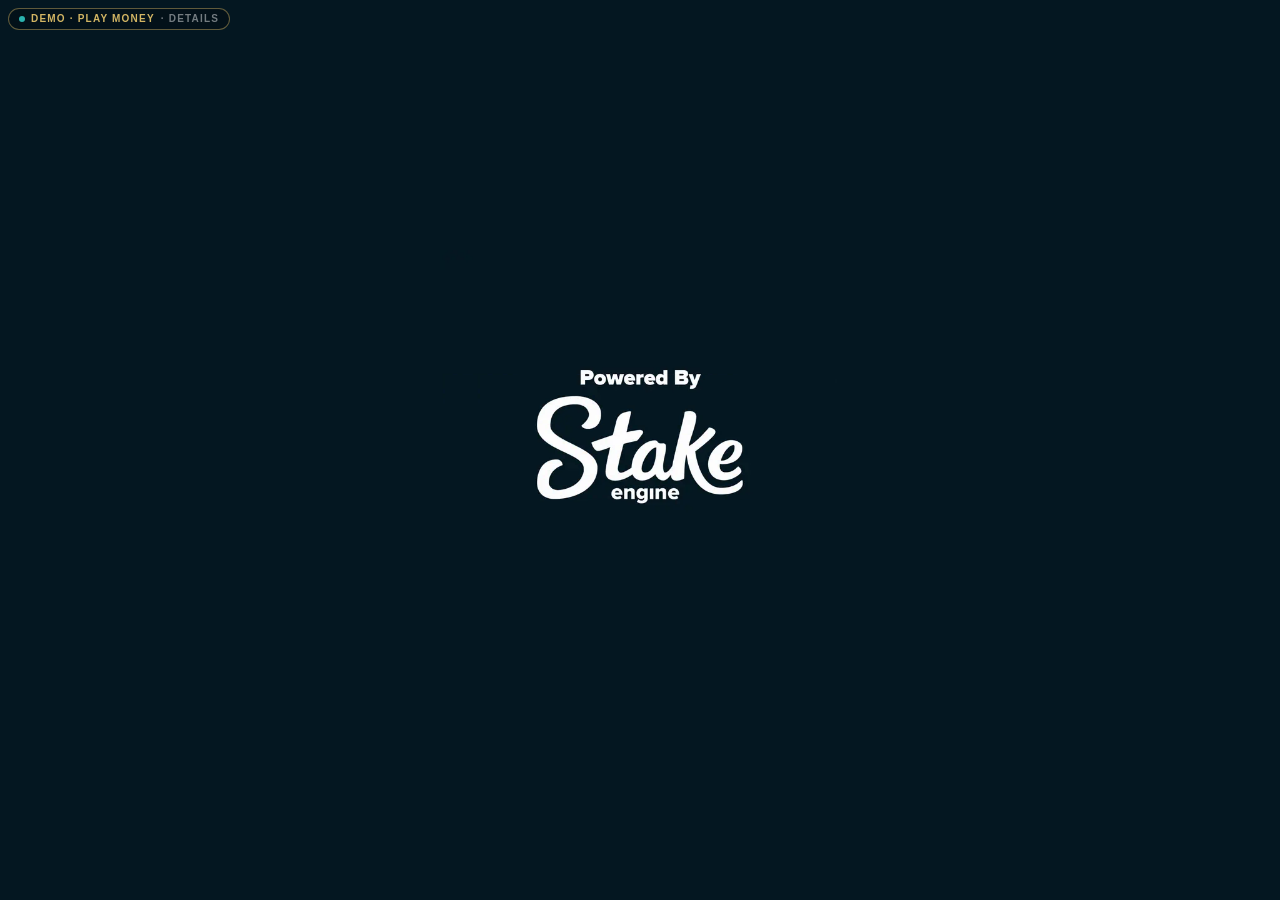
==== commit e7474e53: "Republish the Dragonhoard demo with the five animated win banners Built from game main at ab04bdec, " ====
--- a/dragonhoard/index.html
+++ b/dragonhoard/index.html
@@ -10,7 +10,7 @@
 			params into the URL and patches fetch, both of which have to happen before
 			state-shared snapshots window.location.search at module init.
 		-->
-		<script>window.__DEMO_CONFIG__ = {"gameId":"dragonhoard","dataVersion":"20260911T013212543Z","gameTitle":"Dragonhoard","currency":"USD","startingBalance":5000000000,"modes":["base","bonus","favor","plunder","gilded","deep","awaken"],"stats":{"rtp":0.9599999988091146,"hitRate":0.29071444567517707,"maxWin":10000,"sampledRounds":45954,"libraryRounds":1120000}};</script>
+		<script>window.__DEMO_CONFIG__ = {"gameId":"dragonhoard","dataVersion":"20260911T013212543Z","gameTitle":"Dragonhoard","currency":"USD","startingBalance":1000000000,"modes":["base","bonus","favor","plunder","gilded","deep","awaken"],"stats":{"rtp":0.9599999988091146,"hitRate":0.29071444567517707,"maxWin":10000,"sampledRounds":45954,"libraryRounds":1120000}};</script>
 		<script src="./demo/demo-rgs.js"></script>
 		<script src="./demo/demo-badge.js" defer></script>
 
@@ -195,26 +195,7 @@
 		</style>
 		
 		<link href="./_app/immutable/assets/bundle.DUKN62xJ.css" rel="stylesheet">
-		<link rel="modulepreload" href="./_app/immutable/bundle.CPfRBQNN.js">
-		<!-- seo:start, generated by tools/seo-head.mjs from tools/demos/<slug>.json, do not hand-edit -->
-		<title>Play the Dragon Hoard Demo: a Cluster Pays Tumble Slot</title>
-		<meta name="description" content="Dragon Hoard is a cluster pays slot in development at Gambit Games. The browser demo is an early build with rough edges. Tumbling cascades, play money only.">
-		<link rel="canonical" href="https://playgambitgames.com/dragonhoard/">
-		<meta property="og:title" content="Play the Dragon Hoard Demo: a Cluster Pays Tumble Slot">
-		<meta property="og:description" content="Dragon Hoard is a cluster pays slot in development at Gambit Games. The browser demo is an early build with rough edges. Tumbling cascades, play money only.">
-		<meta property="og:type" content="website">
-		<meta property="og:url" content="https://playgambitgames.com/dragonhoard/">
-		<meta property="og:site_name" content="Gambit Games">
-		<meta property="og:image" content="https://playgambitgames.com/assets/img/og.png">
-		<meta property="og:image:width" content="1200">
-		<meta property="og:image:height" content="630">
-		<meta property="og:image:alt" content="The Gambit Games wordmark on a dark grid, above the line: engineering the next generation of Stake Engine slots.">
-		<meta name="twitter:card" content="summary_large_image">
-		<meta name="twitter:title" content="Play the Dragon Hoard Demo: a Cluster Pays Tumble Slot">
-		<meta name="twitter:description" content="Dragon Hoard is a cluster pays slot in development at Gambit Games. The browser demo is an early build with rough edges. Tumbling cascades, play money only.">
-		<meta name="twitter:image" content="https://playgambitgames.com/assets/img/og.png">
-		<meta name="twitter:image:alt" content="The Gambit Games wordmark on a dark grid, above the line: engineering the next generation of Stake Engine slots.">
-		<!-- seo:end -->
+		<link rel="modulepreload" href="./_app/immutable/bundle.BEggNM_Z.js">
 	</head>
 	<body style="margin: 0; padding: 0; overflow: hidden; background-color: black">
 		<div id="boot-curtain">
@@ -278,13 +259,13 @@
 		<div>
 			<script>
 				{
-					__sveltekit_16zznso = {
+					__sveltekit_4olila = {
 						base: new URL(".", location).pathname.slice(0, -1)
 					};
 
 					const element = document.currentScript.parentElement;
 
-					import("./_app/immutable/bundle.CPfRBQNN.js").then((app) => {
+					import("./_app/immutable/bundle.BEggNM_Z.js").then((app) => {
 						app.start(element)
 					});
 				}
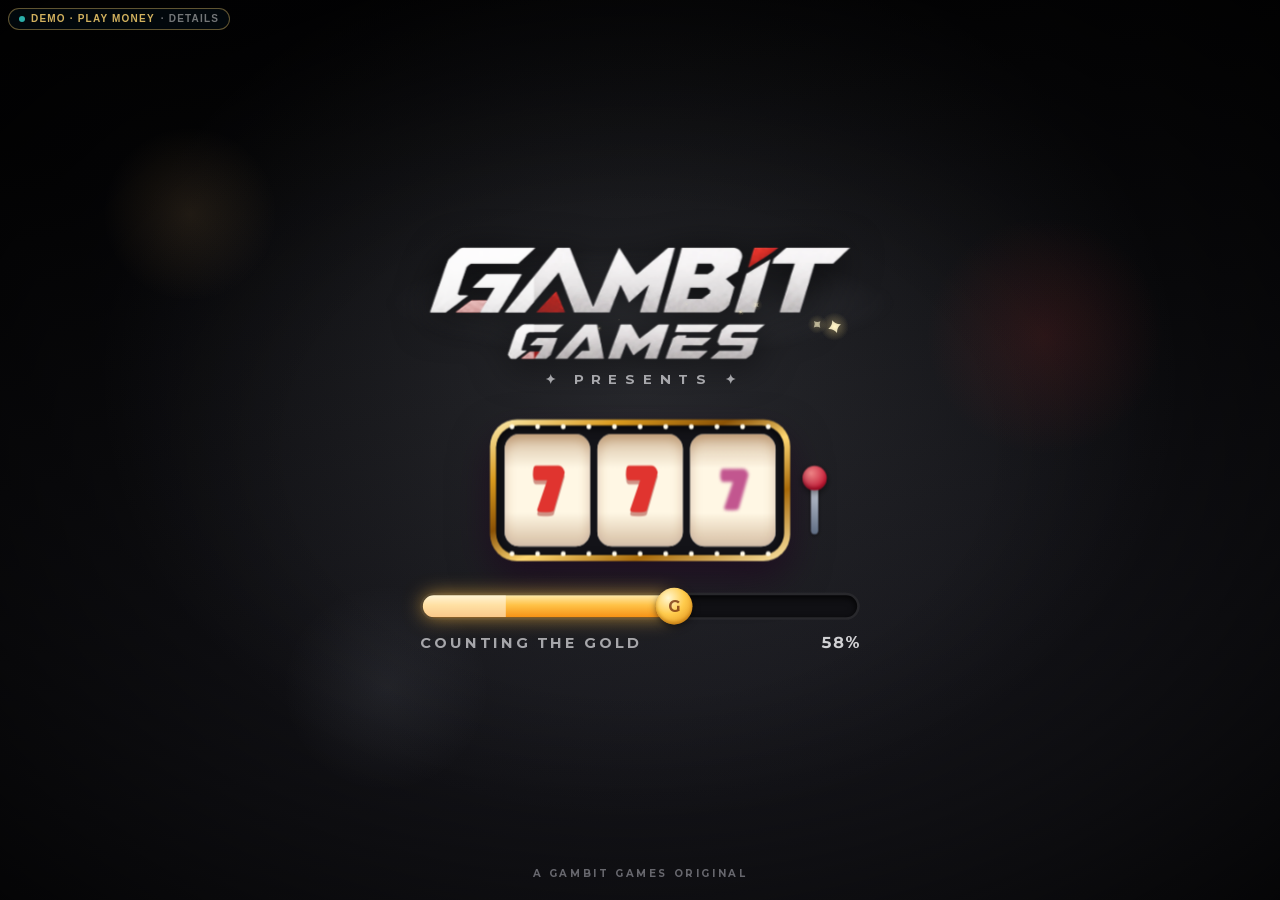
==== commit 8595c112: "Republish Dragonhoard demo with the feature-card welcome screen Built from DragonHoard main b74f268c" ====
--- a/dragonhoard/index.html
+++ b/dragonhoard/index.html
@@ -10,7 +10,7 @@
 			params into the URL and patches fetch, both of which have to happen before
 			state-shared snapshots window.location.search at module init.
 		-->
-		<script>window.__DEMO_CONFIG__ = {"gameId":"dragonhoard","dataVersion":"20260911T013212543Z","gameTitle":"Dragonhoard","currency":"USD","startingBalance":1000000000,"modes":["base","bonus","favor","plunder","gilded","deep","awaken"],"stats":{"rtp":0.9599999988091146,"hitRate":0.29071444567517707,"maxWin":10000,"sampledRounds":45954,"libraryRounds":1120000}};</script>
+		<script>window.__DEMO_CONFIG__ = {"gameId":"dragonhoard","dataVersion":"20260911T013212543Z","gameTitle":"Dragonhoard","currency":"USD","startingBalance":5000000000,"modes":["base","bonus","favor","plunder","gilded","deep","awaken"],"stats":{"rtp":0.9599999988091146,"hitRate":0.29071444567517707,"maxWin":10000,"sampledRounds":45954,"libraryRounds":1120000}};</script>
 		<script src="./demo/demo-rgs.js"></script>
 		<script src="./demo/demo-badge.js" defer></script>
 
@@ -71,7 +71,7 @@
 			It carries NO copy and no progress bar. The cavern ground and the breathing teal glow
 			are the whole of it: nothing here names the game, and nothing here claims to be
 			reporting progress. The comments beside the markup below say why on both counts, and
-			where the game's name and tagline actually reach the player.
+			where the game's name actually reaches the player.
 
 			LoadingCurtain.svelte adopts this element on mount (progress, then dismissal) instead
 			of rendering a second copy of it -- see that file.
@@ -194,8 +194,27 @@
 			}
 		</style>
 		
-		<link href="./_app/immutable/assets/bundle.DUKN62xJ.css" rel="stylesheet">
-		<link rel="modulepreload" href="./_app/immutable/bundle.BEggNM_Z.js">
+		<link href="./_app/immutable/assets/bundle.ClcdzUu-.css" rel="stylesheet">
+		<link rel="modulepreload" href="./_app/immutable/bundle.DurIvYCK.js">
+		<!-- seo:start, generated by tools/seo-head.mjs from tools/demos/<slug>.json, do not hand-edit -->
+		<title>Play the Dragon Hoard Demo: a Cluster Pays Tumble Slot</title>
+		<meta name="description" content="Dragon Hoard is a cluster pays slot in development at Gambit Games. The browser demo is an early build with rough edges. Tumbling cascades, play money only.">
+		<link rel="canonical" href="https://playgambitgames.com/dragonhoard/">
+		<meta property="og:title" content="Play the Dragon Hoard Demo: a Cluster Pays Tumble Slot">
+		<meta property="og:description" content="Dragon Hoard is a cluster pays slot in development at Gambit Games. The browser demo is an early build with rough edges. Tumbling cascades, play money only.">
+		<meta property="og:type" content="website">
+		<meta property="og:url" content="https://playgambitgames.com/dragonhoard/">
+		<meta property="og:site_name" content="Gambit Games">
+		<meta property="og:image" content="https://playgambitgames.com/assets/img/og.png">
+		<meta property="og:image:width" content="1200">
+		<meta property="og:image:height" content="630">
+		<meta property="og:image:alt" content="The Gambit Games wordmark on a dark grid, above the line: engineering the next generation of Stake Engine slots.">
+		<meta name="twitter:card" content="summary_large_image">
+		<meta name="twitter:title" content="Play the Dragon Hoard Demo: a Cluster Pays Tumble Slot">
+		<meta name="twitter:description" content="Dragon Hoard is a cluster pays slot in development at Gambit Games. The browser demo is an early build with rough edges. Tumbling cascades, play money only.">
+		<meta name="twitter:image" content="https://playgambitgames.com/assets/img/og.png">
+		<meta name="twitter:image:alt" content="The Gambit Games wordmark on a dark grid, above the line: engineering the next generation of Stake Engine slots.">
+		<!-- seo:end -->
 	</head>
 	<body style="margin: 0; padding: 0; overflow: hidden; background-color: black">
 		<div id="boot-curtain">
@@ -238,9 +257,9 @@
 				correct in BOTH casinos for that reason. With no copy at all there is no wording left to
 				resolve. That is a stronger property than a carefully chosen line, not a weaker one.
 
-				The branded tagline is not lost. It still reaches the player a moment later on the title
-				card, which renders inside <Authenticate> and therefore knows the jurisdiction for real,
-				through `identity.tagline`.
+				The game's name still reaches the player a moment later, on the welcome screen
+				(components/WelcomeScreen.svelte), which renders inside <Authenticate> and therefore
+				knows the jurisdiction for real before it draws any copy.
 
 				No restricted term is written anywhere in this file, comments included, so the built
 				document is clean to a plain grep and not only to a parser.
@@ -259,13 +278,13 @@
 		<div>
 			<script>
 				{
-					__sveltekit_4olila = {
+					__sveltekit_12qht88 = {
 						base: new URL(".", location).pathname.slice(0, -1)
 					};
 
 					const element = document.currentScript.parentElement;
 
-					import("./_app/immutable/bundle.BEggNM_Z.js").then((app) => {
+					import("./_app/immutable/bundle.DurIvYCK.js").then((app) => {
 						app.start(element)
 					});
 				}
--- a/dragonhoard/_app/immutable/assets/bundle.ClcdzUu-.css
+++ b/dragonhoard/_app/immutable/assets/bundle.ClcdzUu-.css
@@ -0,0 +1 @@
+@charset "UTF-8";picture.svelte-1k5i5or{display:block;width:100%;max-width:var(--max-width-value)}.loader.svelte-1k5i5or{display:block;width:100%}.wrap.svelte-1qznkct{position:absolute;width:100%;height:100%;top:0;left:0;z-index:999;background-color:#000;overflow:hidden;background-color:var(--wrap-background)}.gif-loader-wrap.svelte-1qznkct{background-color:var(--loader-wrap-background);position:absolute;top:0;left:0;width:100%;height:100%;z-index:1;display:flex;justify-content:center;align-items:center}.add-your-loader.svelte-1ay1qhf{z-index:999;color:#fff;position:absolute;top:50%;left:50%;transform:translate(-50%,10px)}.pop-up-wrap.svelte-pp5py5{font-family:proxima-nova,sans-serif;touch-action:manipulation;color:#fff;position:fixed;left:0;top:0;bottom:0;right:0;display:flex!important;justify-content:center;align-items:center}.pop-up-wrap.disabled.svelte-pp5py5,.pop-up-wrap.leaving.svelte-pp5py5{pointer-events:none}.pop-up-wrap.svelte-pp5py5:focus,.pop-up-wrap.svelte-pp5py5:focus-visible{outline:none}.blur-layer.svelte-pp5py5{position:absolute;left:0;top:0;bottom:0;right:0;background-color:#00000080;backdrop-filter:blur(30px);-webkit-backdrop-filter:blur(30px)}.top-layer.svelte-pp5py5{box-sizing:border-box;width:100%;height:100%;padding:max(24px,2.5vmin);z-index:var(--zIndex);display:flex;flex-direction:column;align-items:center;justify-content:center}.content-anchor.svelte-pp5py5{--ui-popup-close-size: max(44px, 3rem);--ui-popup-close-inset: 0px;box-sizing:border-box;position:relative;z-index:100;display:flex;flex-direction:column;align-items:center;justify-content:center;padding-right:var(--ui-popup-close-inset);margin-right:calc(-1 * var(--ui-popup-close-inset));max-width:100%;max-height:100%;min-height:0}.content-anchor.has-close.svelte-pp5py5{--ui-popup-close-inset: var(--ui-popup-close-size)}.click-to-close-layer.svelte-pp5py5{z-index:var(--zIndex);position:absolute;width:100%;height:100%}.close-button-wrap.svelte-pp5py5{position:absolute;top:0;right:0;z-index:var(--zIndex)}.close-button.svelte-pp5py5{cursor:pointer;color:#fff;font-size:3rem;font-weight:900;background-color:transparent;border-color:transparent;line-height:0px;width:var(--ui-popup-close-size, max(44px, 3rem));height:var(--ui-popup-close-size, max(44px, 3rem))}.button.svelte-vbgtis{width:100%;position:relative;font-family:proxima-nova,sans-serif;cursor:pointer;display:inline-flex;justify-content:center;background-color:transparent;border-color:transparent;padding:0}.button.debug.svelte-vbgtis{border-color:#fff;border-width:2px}.button.disabled.svelte-vbgtis{cursor:not-allowed;opacity:.5}.wrap.svelte-15ij6hr{min-width:20rem}@media (orientation: portrait) and (min-width: 320px) and (max-width: 370px){.wrap.svelte-15ij6hr{min-width:17rem}}@media (orientation: landscape) and (min-height: 255px) and (max-height: 480px){.wrap.svelte-15ij6hr{min-width:23rem}}.content-wrap.svelte-15ij6hr{display:flex;flex-direction:column;justify-content:center}.grid.svelte-15ij6hr{display:grid;gap:.75rem;place-content:center;grid-template-columns:repeat(3,1fr)}@media (max-height: 480px){.grid.svelte-15ij6hr{grid-template-columns:repeat(4,1fr)}}@media (max-width: 500px){.miniSize.svelte-15ij6hr{grid-template-columns:repeat(auto-fit,minmax(20px,1fr))}}@media (max-height: 500px){.miniSize.svelte-15ij6hr{grid-template-columns:repeat(auto-fit,minmax(20px,1fr))}}.toggle.svelte-febqom{position:relative;display:inline-block;color:#fff;font-weight:400;cursor:pointer}.toggle.disabled.svelte-febqom{opacity:.5}.toggle.svelte-febqom input:where(.svelte-febqom){width:0;height:0;opacity:0;position:absolute}.content.svelte-febqom{font-weight:700;white-space:nowrap}.content.svelte-febqom:after{content:"▼";vertical-align:middle;color:#fff;margin-left:.5rem}.content.toggled.svelte-febqom:after{content:"▲";vertical-align:top}.ui-popup-standard-content-wrap.svelte-e69trk{display:flex;flex-direction:column;justify-content:center;align-items:center;z-index:var(--zIndex);max-width:var(--maxWidth);gap:1rem;padding:var(--ui-modal-panel-padding, 0);border-style:var(--ui-modal-panel-border-style, none);border-color:transparent;border-image-source:var(--ui-modal-panel-image, none);border-image-slice:var(--ui-modal-panel-slice, 0) fill;border-image-width:var(--ui-modal-panel-border-width, 0)}@media (max-height: 560px){.ui-popup-standard-content-wrap.tighten-short-height.svelte-e69trk{padding:1rem 1.5rem!important;gap:.5rem!important}}.error-title.svelte-12y30s1{font-weight:700;letter-spacing:.08em;text-transform:uppercase;color:var(--ui-modal-title-color, inherit)}.error-text.svelte-12y30s1{max-width:420px;margin:0;text-align:center;line-height:1.45;white-space:normal}.error-reference.svelte-12y30s1{margin:0;font-size:.75em;opacity:.6;letter-spacing:.06em}.rectangle.svelte-1xcebtp{width:var(--width-value);height:var(--height-value);background:var(--background-value);border:var(--border-value);border-radius:10px}.ui-modal-title-wrap.svelte-16q8wi8{text-align:center}.content.svelte-l3vzfy{position:relative;text-align:center;display:flex;gap:1rem}.content.column.svelte-l3vzfy{flex-direction:column;align-items:center;max-height:100%}.content.row.svelte-l3vzfy{flex-direction:row;justify-content:center;max-width:100%}.ui-modal-button-wrap.svelte-5vvei4{width:100%;display:flex;justify-content:center}.full-width.svelte-5vvei4{width:100%}.max-width.svelte-5vvei4{width:100%;max-width:250px}.base-button-content.svelte-1gyd1e8{position:absolute;color:#fff;width:100%;height:100%;display:flex;justify-content:center;align-items:center}.toggle-wrap.svelte-49vlif{display:flex;flex-direction:row;align-items:center;gap:.5rem}.amount.svelte-49vlif{font-size:var(--ui-bet-amount-size, clamp(1.5rem, 6vw, 2.25rem));font-weight:700}.step-glyph.svelte-49vlif{font-size:calc(var(--ui-bet-icon-size, 2.5rem) * .8);line-height:1}.toggle-wrap.svelte-49vlif button{min-width:44px;min-height:44px;align-items:center}.bonus-card-wrap.svelte-jvv5bb{padding:.5rem;flex-direction:column;display:flex;justify-content:space-between;border-radius:10px;background:#00000080;text-align:left;min-width:220px;width:clamp(220px,25vw,460px);gap:.5rem}.info.svelte-jvv5bb{display:flex;flex-direction:column;gap:.5em}.icon.svelte-13ei0s9{display:flex;justify-content:center;align-items:center}.icon.svelte-13ei0s9 img:where(.svelte-13ei0s9){width:clamp(2.5rem,4vw,4rem);height:auto;object-fit:contain;display:block}.title.svelte-13ei0s9{font-size:clamp(1rem,1.2vw,1.5rem);line-height:1.2;text-align:center}.description.svelte-13ei0s9{font-size:clamp(.75rem,.9vw,1.05rem);line-height:1.3;text-align:center;min-height:4rem;white-space:pre-line;display:inline-flex;align-items:center}.description.svelte-13ei0s9:empty{display:none}.per-spin.svelte-13ei0s9{font-size:var(--ui-bonus-per-spin-size, .6em);font-weight:400;letter-spacing:.09em;line-height:1.2;margin-top:.15em;opacity:.75}.price.svelte-13ei0s9{font-size:clamp(1.4rem,1.8vw,2.25rem);font-weight:700;line-height:1.2;text-align:center;white-space:nowrap}.fit-box.svelte-lmyduq{position:relative;flex:0 0 auto}.scaled.svelte-lmyduq{position:absolute;left:0;top:0;transform-origin:top left;width:max-content}.bonuses-wrap.svelte-lmyduq{display:flex;flex-direction:column;gap:1rem}.tier-group.svelte-lmyduq{display:flex;flex-direction:column;gap:.55rem}.tier-row.svelte-lmyduq{display:flex;flex-direction:row;gap:1rem;flex-wrap:wrap;justify-content:center}.fit-box.svelte-19qils5{position:relative;flex:0 0 auto}.scaled.svelte-19qils5{position:absolute;left:0;top:0;transform-origin:top left;width:max-content}.bonuses.svelte-19qils5{display:flex;flex-direction:column;align-items:center;gap:1rem}.bet-amount.svelte-19qils5{display:flex;justify-content:center}.tier-group.svelte-19qils5{display:flex;flex-direction:column;gap:.55rem}.bonuses.svelte-19qils5 .bonus-card-wrap .description{font-size:var(--ui-bonus-desc-size)!important}.bonuses.svelte-19qils5 .bonus-card-wrap .ui-modal-button-wrap .rectangle{--height-value: var(--ui-bonus-cta-height) !important}.bonuses.svelte-19qils5 .bonus-card-wrap .ui-modal-button-wrap button{min-height:var(--ui-bonus-cta-height);align-items:center}.fit-box.svelte-itys3x{position:relative;flex:0 0 auto}.scaled.svelte-itys3x{position:absolute;left:0;top:0;transform-origin:top left;width:max-content}.bonuses.svelte-itys3x{display:flex;flex-direction:column;align-items:center;gap:.4rem}.bet-amount.svelte-itys3x{display:flex;justify-content:center}.tier-columns.svelte-itys3x{display:flex;flex-direction:row;align-items:stretch;justify-content:center;gap:24px}.tier-group.svelte-itys3x{display:flex;flex-direction:column;justify-content:space-between;gap:.35rem}.bonuses.svelte-itys3x .bonus-card-wrap{box-sizing:border-box!important;width:var(--ui-bonus-card-width)!important;min-width:0!important;padding:.6rem .45rem!important;gap:.25rem!important}.bonuses.svelte-itys3x .bonus-card-wrap .icon{display:none}.bonuses.svelte-itys3x .bonus-card-wrap .info{gap:3px!important}.bonuses.svelte-itys3x .bonus-card-wrap .title{font-size:13px!important;min-height:0!important}.bonuses.svelte-itys3x .bonus-card-wrap .description{font-size:11px!important;min-height:0!important}.bonuses.svelte-itys3x .bonus-card-wrap .price{font-size:17px!important}.bonuses.svelte-itys3x .bonus-card-wrap .ui-modal-button-wrap .rectangle{--height-value: 44px !important}.bonuses.svelte-itys3x .bonus-card-wrap .ui-modal-button-wrap button{min-height:44px;align-items:center}.bonuses.svelte-itys3x .bonus-card-wrap .base-button-content span{font-size:12px!important}.tier-heading.svelte-1uawv73{font-size:var(--ui-bonus-tier-heading-size, 12px);line-height:1.25;font-weight:700;letter-spacing:.14em;text-transform:uppercase;text-align:center;width:0;min-width:100%;color:var(--ui-bonus-tier-accent)}.tier-heading[data-bet-mode-tier=activate].svelte-1uawv73{--ui-bonus-tier-accent: var(--ui-bonus-tier-accent-activate, #6fe6da)}.tier-heading[data-bet-mode-tier=buy].svelte-1uawv73{--ui-bonus-tier-accent: var(--ui-bonus-tier-accent-buy, #e7c25b)}[data-bet-mode-tier=activate].svelte-776366{--ui-bonus-tier-accent: var(--ui-bonus-tier-accent-activate, #6fe6da)}[data-bet-mode-tier=buy].svelte-776366{--ui-bonus-tier-accent: var(--ui-bonus-tier-accent-buy, #e7c25b)}.confirm-head.svelte-776366{display:flex;flex-direction:column;align-items:center;gap:.5rem;width:100%}.confirm-icon.svelte-776366 img:where(.svelte-776366){width:clamp(44px,12vw,72px);height:auto;object-fit:contain;display:block}.confirm-tier-rule.svelte-776366{height:2px;width:min(140px,45%);background:linear-gradient(90deg,transparent 0%,var(--ui-bonus-tier-accent) 50%,transparent 100%)}.confirm-head.svelte-776366 .ui-modal-title-wrap{color:var(--ui-bonus-tier-accent)}.confirm-body.svelte-776366{width:100%;display:flex;justify-content:center;min-height:0;font-size:max(13px,1rem);line-height:1.45}.confirm-cost.svelte-776366{display:flex;flex-direction:row;align-items:baseline;justify-content:center;gap:.4em;font-size:clamp(22px,4.5vw,34px);font-weight:700;line-height:1.1;color:var(--ui-bonus-tier-accent)}.confirm-cost-qualifier.svelte-776366{font-size:.5em;font-weight:400;letter-spacing:.09em;opacity:.8}.confirm-actions.svelte-776366{display:flex;flex-direction:row;align-items:stretch;justify-content:center;gap:.75rem;width:100%}.confirm-action-back.svelte-776366{flex:0 1 auto;min-width:88px;max-width:150px}.confirm-action-confirm.svelte-776366{display:flex;flex:1 1 auto;justify-content:center;max-width:250px}.confirm-actions.svelte-776366 button{min-height:44px;align-items:center}@media (max-height: 560px){.confirm-head.svelte-776366{flex-direction:row;justify-content:center;align-items:center;gap:.75rem}.confirm-tier-rule.svelte-776366{display:none}.confirm-icon.svelte-776366 img:where(.svelte-776366){width:clamp(40px,9vmin,56px)}.confirm-cost.svelte-776366{font-size:clamp(18px,4vw,24px)}.confirm-body.svelte-776366{line-height:1.3}}.infinity.svelte-eq8ntj{font-size:1.5rem;line-height:1rem;margin-top:.3rem}.title.svelte-hzlrh9{line-height:1.4rem}.option-wrap.svelte-hzlrh9{white-space:nowrap}.infinity.svelte-hzlrh9{font-size:1.5rem;line-height:1rem;margin-top:.3rem;vertical-align:middle}.title.svelte-127mkoc{line-height:2rem}.option-wrap.svelte-127mkoc{white-space:nowrap}.infinity.svelte-127mkoc{font-size:1.5rem;line-height:1rem;margin-top:.3rem;vertical-align:middle}.text.svelte-1kl734d{text-align:center}.info-text.svelte-1kl734d{text-align:center;max-height:100px;max-width:480px;border-radius:8px;border:1px solid white;white-space:normal;padding:1rem}.col.svelte-99wdan{display:flex;flex-direction:column}.row.svelte-99wdan{display:flex;flex-direction:row;gap:.5rem}.button-wrap.svelte-99wdan{width:15%;display:flex;align-items:center}.range.svelte-99wdan{width:70%;display:flex;align-items:center}.value.svelte-99wdan{width:15%;display:flex;justify-content:center;align-items:center}.wrap.svelte-g8mexk{display:flex;flex-direction:column;gap:1rem}@media (min-width: 480px){.wrap.svelte-g8mexk{min-width:360px}}@media (min-width: 800px){.wrap.svelte-g8mexk{min-width:480px}}html{font-size:16px}@media screen and (max-width: 500px){html{font-size:50%}}body{font-family:proxima-nova,sans-serif;cursor:default;-webkit-user-select:none;-moz-user-select:none;user-select:none}:root{--scrollbar-size: 6px;--grey: #cccccc}.scrollY{overflow-y:auto;overflow-x:hidden;min-height:0;-webkit-overflow-scrolling:touch;-webkit-overflow-scroll:touch;scrollbar-width:thin;background-image:linear-gradient(var(--ui-scroll-shadow-bg) 45%,rgba(0,0,0,0)),linear-gradient(rgba(0,0,0,0),var(--ui-scroll-shadow-bg) 55%),radial-gradient(farthest-side at 50% 0,#0006,#0000),radial-gradient(farthest-side at 50% 100%,#0006,#0000);background-repeat:no-repeat;background-position:top,bottom,top,bottom;background-size:100% 28px,100% 28px,100% 10px,100% 10px;background-attachment:local,local,scroll,scroll}.scrollX{overflow-x:auto;overflow-y:hidden;-webkit-overflow-scrolling:touch;transform:translateZ(0);-moz-transform:none!important;scrollbar-width:thin}.hide-scrollbar{scrollbar-width:none}.hide-scrollbar::-webkit-scrollbar{display:none}.scrollX,.scrollY{scrollbar-color:var(--grey) transparent}.scrollX::-webkit-scrollbar{height:var(--scrollbar-size)}.scrollY::-webkit-scrollbar{width:var(--scrollbar-size)}.scrollY::-webkit-scrollbar-thumb,.scrollX::-webkit-scrollbar-thumb{background:var(--grey);border-radius:10px}.scroll-light{scrollbar-color:var(--grey) transparent}.scroll-light::-webkit-scrollbar-thumb{background:var(--grey)}@font-face{font-family:Lilita One;font-style:normal;font-weight:400;font-display:swap;src:url(./lilita-one-latin.87r-Z-Re.woff2) format("woff2")}@font-face{font-family:Cinzel;font-style:normal;font-weight:400 700;font-display:swap;src:url(./cinzel-latin.BOqWLKHx.woff2) format("woff2")}@font-face{font-family:proxima-nova;font-style:normal;font-weight:400 700;font-display:swap;src:url(./montserrat-latin.Dk9Pm7OY.woff2) format("woff2")}@font-face{font-family:Montserrat;font-style:normal;font-weight:400 700;font-display:block;src:url(./montserrat-latin.Dk9Pm7OY.woff2) format("woff2")}:root{--grey: #b98a34}.ui-popup-standard-content-wrap{box-sizing:border-box;background:#0e0b09c7;backdrop-filter:blur(14px) saturate(1.05);-webkit-backdrop-filter:blur(14px) saturate(1.05);border-image-source:none!important;border:1px solid rgba(255,255,255,.12);border-radius:14px;padding:1.75rem 2.25rem;max-width:min(94vw,780px,var(--maxWidth, 780px))!important;max-height:100%;min-height:0;color:#f0e4cd;font-family:proxima-nova,Helvetica Neue,Arial,sans-serif;box-shadow:0 18px 52px #0000008c}.pop-up-wrap .blur-layer{background:#04080a66!important;backdrop-filter:none!important;-webkit-backdrop-filter:none!important}@supports not ((backdrop-filter: blur(1px)) or (-webkit-backdrop-filter: blur(1px))){.ui-popup-standard-content-wrap{background:#0e0b09!important}.pop-up-wrap .blur-layer{background:#04080a9e!important}}@media (prefers-reduced-transparency: reduce){.ui-popup-standard-content-wrap{background:#0e0b09!important;backdrop-filter:none!important;-webkit-backdrop-filter:none!important}.pop-up-wrap .blur-layer{background:#04080a9e!important}}@media (pointer: coarse) and (hover: none){.ui-popup-standard-content-wrap{background:#0e0b09f7}}.scrollY.dh-scroll-more{--dh-scroll-fade: 2.25rem;-webkit-mask-image:linear-gradient(to bottom,#000 calc(100% - var(--dh-scroll-fade)),transparent 100%);mask-image:linear-gradient(to bottom,#000 calc(100% - var(--dh-scroll-fade)),transparent 100%)}.close-button{color:#ffffffb8!important;font-size:24px!important;font-weight:400!important;line-height:1!important;width:44px!important;height:44px!important;display:flex!important;align-items:center;justify-content:center;background:none!important;border:0!important;border-radius:0!important;box-shadow:none!important;transition:color .15s ease}.close-button:hover{color:#fff!important}.close-button-wrap{top:.4rem!important;right:.4rem!important}.content-anchor.has-close{--ui-popup-close-inset: 0px !important}.ui-modal-title-wrap,.error-title{padding-inline:max(0px,44px + .4rem - 3rem)}@media (max-height: 560px){.tighten-short-height .ui-modal-title-wrap,.tighten-short-height .error-title{padding-inline:max(0px,44px + .4rem - 1.5rem)}}.ui-modal-title-wrap{color:#e7c25b;font-family:Cinzel,Trajan Pro,Georgia,serif;font-size:1.5rem;font-weight:700;letter-spacing:.08em;text-transform:uppercase;margin-bottom:.35rem}.error-title{color:#e7c25b!important;font-family:Cinzel,Trajan Pro,Georgia,serif;font-size:1.5rem;font-weight:700;letter-spacing:.08em;text-transform:uppercase;margin-bottom:.35rem}.rules h2,.rules h3{font-family:Cinzel,Trajan Pro,Georgia,serif;letter-spacing:.06em}.title{font-family:Cinzel,Trajan Pro,Georgia,serif}.bonus-card-wrap{background:#ffffff0a!important;border:1px solid rgba(255,255,255,.08);box-shadow:none;box-sizing:border-box!important;min-width:0!important;width:216px!important;padding:.9rem .85rem .85rem!important;gap:.35rem!important;position:relative;overflow:hidden}.bonuses-wrap{width:680px!important}.bonus-card-wrap .icon{margin:0 auto .2rem;width:96px;height:96px;flex:0 0 auto;display:flex;align-items:center;justify-content:center}.bonus-card-wrap .icon img{width:96px!important;height:96px;object-fit:contain}.bonus-card-wrap .title{font-family:Cinzel,Trajan Pro,Georgia,serif;color:#f0e4cd;letter-spacing:.045em;font-size:clamp(.92rem,1.05vw,1.15rem)!important;min-height:2.4em;display:flex;align-items:center;justify-content:center}.bonus-card-wrap .info{flex:1 1 auto!important}.bonus-card-wrap .description{justify-content:center!important;flex:1 1 auto!important;min-height:2.7em!important;font-size:clamp(.72rem,.82vw,.9rem)!important;line-height:1.35!important;color:#f0e4cdb8;font-family:proxima-nova,Helvetica Neue,Arial,sans-serif;letter-spacing:.015em}.bonus-card-wrap .price{font-family:proxima-nova,Helvetica Neue,Arial,sans-serif;font-size:clamp(1.2rem,1.5vw,1.75rem)!important;font-weight:700;font-variant-numeric:tabular-nums;letter-spacing:.01em;color:#f0e4cd}.bonus-card-wrap .price-suffix,.bonus-card-wrap .per-spin{font-family:proxima-nova,Helvetica Neue,Arial,sans-serif;letter-spacing:.08em}.tier-heading[data-bet-mode-tier=activate]{display:none!important}.bonus-card-wrap[data-bet-mode-tier=activate] .ui-modal-button-wrap .rectangle{background:none!important;border:1px solid rgba(255,255,255,.85)!important;box-shadow:none!important}.bonus-card-wrap[data-bet-mode-tier=activate] .ui-modal-button-wrap .base-button-content{color:#fff}.confirm-tier-rule{display:none!important}.rectangle{background:#ffffff0d!important;border:1px solid rgba(255,255,255,.16)!important;border-radius:8px;box-shadow:none!important;transition:border-color .15s ease,background-color .15s ease}.rectangle[style*="white solid"]{border:1px solid #e7c25b!important;background:#e7c25b29!important}.rectangle[style*="black solid"]{border:1px solid rgba(255,255,255,.16)!important}.ui-modal-button-wrap .rectangle{background:#e7c25b!important;border:1px solid #e7c25b!important;box-shadow:none!important}.base-button-content{color:#f0e4cd;font-family:proxima-nova,Helvetica Neue,Arial,sans-serif;font-weight:700;letter-spacing:.06em}.ui-modal-button-wrap .base-button-content{color:#12100d;font-weight:700;letter-spacing:.06em}input[type=range].range{-webkit-appearance:none;-moz-appearance:none;appearance:none;height:6px;border-radius:3px;background:#ffffff29!important;outline:none}input[type=range].range::-webkit-slider-thumb{-webkit-appearance:none;-moz-appearance:none;appearance:none;width:18px;height:18px;border-radius:50%;background:#e7c25b;border:0;cursor:pointer}input[type=range].range::-moz-range-thumb{width:18px;height:18px;border-radius:50%;background:#e7c25b;border:0;cursor:pointer}.value span{color:#ffd873;font-weight:600}.subtitle{color:#e7c25b;letter-spacing:.03em}.info-text{border-color:#e7c25b80!important;color:#f0e4cd}.advanced-panel{border:2px solid rgba(231,194,91,.4);border-radius:10px}.advanced-label{color:#e7c25b;letter-spacing:.03em}@media screen and (max-width: 500px){.ui-popup-standard-content-wrap{font-size:13px}.ui-popup-standard-content-wrap .ui-modal-title-wrap{font-size:16px}.ui-popup-standard-content-wrap .base-button-content,.ui-popup-standard-content-wrap .value span{font-size:14px}.ui-popup-standard-content-wrap .bonus-card-wrap .title{font-size:28px!important}.ui-popup-standard-content-wrap .bonus-card-wrap .description{font-size:19px!important;min-height:3.4em!important}.ui-popup-standard-content-wrap .bonus-card-wrap .price{font-size:34px!important}.ui-popup-standard-content-wrap .bonus-card-wrap .icon{width:80px;height:80px}.ui-popup-standard-content-wrap .bonus-card-wrap .icon img{width:80px!important;height:80px}.ui-popup-standard-content-wrap .bonus-card-wrap .base-button-content,.ui-popup-standard-content-wrap .bonus-card-wrap .base-button-content span{font-size:26px!important}.ui-popup-standard-content-wrap .bonus-card-wrap .rectangle{--height-value: 58px !important}}.ui-popup-standard-content-wrap:has(.grid){width:min(94vw,418px)}@media (pointer: coarse) and (hover: none){.ui-popup-standard-content-wrap:has(.grid){width:min(94vw,max(418px,42vmin))}}.ui-popup-standard-content-wrap:has(.grid) .wrap{min-width:0;width:100%}.ui-popup-standard-content-wrap:has(.grid) .content{width:100%}.ui-popup-standard-content-wrap:has(.grid) .content-wrap,.ui-popup-standard-content-wrap:has(.grid) .grid{width:100%}@media screen and (max-width: 500px){.pop-up-wrap .top-layer{padding:max(10px,env(safe-area-inset-top)) max(10px,env(safe-area-inset-right)) max(10px,env(safe-area-inset-bottom)) max(10px,env(safe-area-inset-left))!important}}@media screen and (max-width: 500px),screen and (max-height: 500px){.ui-popup-standard-content-wrap:has(.grid) .grid{gap:10px}.ui-popup-standard-content-wrap:has(.grid) .grid button{min-height:44px}.ui-popup-standard-content-wrap:has(.grid) .grid .rectangle{--height-value: 44px !important}.ui-popup-standard-content-wrap:has(.grid) .ui-modal-button-wrap button{min-height:48px}.ui-popup-standard-content-wrap:has(.grid) .ui-modal-button-wrap .rectangle{--height-value: 48px !important}.ui-popup-standard-content-wrap:has([data-test=down-button]):has([data-test=confirm-button]){--ui-bet-icon-size: 44px}.ui-popup-standard-content-wrap:has([data-test=down-button]):has([data-test=confirm-button]) .step-glyph{font-size:24px!important}}@media screen and (max-width: 500px){.ui-popup-standard-content-wrap:has(.grid) .grid .base-button-content span,.ui-popup-standard-content-wrap:has(.grid) .ui-modal-button-wrap .base-button-content span,.ui-popup-standard-content-wrap:has([data-test=back-button]) .base-button-content span{font-size:16px!important}.ui-popup-standard-content-wrap:has([data-test=back-button]) button{min-height:48px}.ui-popup-standard-content-wrap:has([data-test=down-button]):has([data-test=confirm-button]) .amount{font-size:24px!important}}@media (orientation: landscape) and (max-height: 500px){.ui-popup-standard-content-wrap:has(.grid){width:min(94vw,560px)}}@media (orientation: landscape) and (max-height: 500px) and (pointer: coarse) and (hover: none){.ui-popup-standard-content-wrap:has(.grid){width:min(94vw,max(560px,42vmin))}}@media (orientation: landscape) and (max-height: 500px){.ui-popup-standard-content-wrap:has(.grid){padding:1rem 1.5rem!important;gap:.75rem!important}.ui-popup-standard-content-wrap:has(.grid) .ui-modal-title-wrap{padding-inline:max(0px,44px + .4rem - 1.5rem)}.ui-popup-standard-content-wrap:has([data-test=down-button]):has([data-test=confirm-button]) .content.column{display:grid;width:100%;grid-template-columns:auto minmax(0,1fr);grid-template-areas:"label chips" "stepper chips";align-items:center;justify-items:center;gap:.5rem 1.25rem}.ui-popup-standard-content-wrap:has([data-test=down-button]):has([data-test=confirm-button]) .content.column>span{grid-area:label;align-self:end}.ui-popup-standard-content-wrap:has([data-test=down-button]):has([data-test=confirm-button]) .content.column>.toggle-wrap{grid-area:stepper;align-self:start;margin-top:.35rem}.ui-popup-standard-content-wrap:has([data-test=down-button]):has([data-test=confirm-button]) .content.column>.wrap{grid-area:chips;justify-self:stretch}}.welcome.svelte-1uuun4e{position:fixed;top:0;right:0;bottom:0;left:0;z-index:20;overflow:hidden;background:#030910;cursor:pointer;-webkit-user-select:none;user-select:none;-webkit-tap-highlight-color:transparent;opacity:1;transition:opacity .36s ease}.welcome.is-leaving.svelte-1uuun4e{opacity:0;pointer-events:none}.welcome.is-leaving.svelte-1uuun4e .cards:where(.svelte-1uuun4e){transform:scale(.97)}.welcome.svelte-1uuun4e:not(.is-ready){cursor:default}.backdrop.svelte-1uuun4e{position:absolute;top:0;right:0;bottom:0;left:0}.backdrop-media.svelte-1uuun4e{position:absolute;top:0;right:0;bottom:0;left:0;width:100%;height:100%;object-fit:cover;object-position:center}.backdrop-loop.svelte-1uuun4e{opacity:0;transition:opacity .5s ease}.backdrop-loop.is-on.svelte-1uuun4e{opacity:1}.backdrop-dim.svelte-1uuun4e{position:absolute;top:0;right:0;bottom:0;left:0;background:radial-gradient(ellipse 85% 80% at 50% 45%,#03091000 60%,#03091059),linear-gradient(180deg,#0006,#0006 58%,#00000026 82%,#00000026)}.stage.svelte-1uuun4e{--band: 68dvh;position:relative;height:var(--band);width:100%;box-sizing:border-box;padding:clamp(12px,3.5vh,44px) 16px 0;display:flex;flex-direction:column;align-items:center;justify-content:center;gap:clamp(8px,2.4vh,32px);--wm-w: min(62vw, 720px, calc((var(--band) - 260px) * 1.8));--card-aspect: .69;--gap: clamp(12px, 1.6vw, 28px);--card-w: min( 260px, calc((100vw - 32px - 2 * var(--gap)) / 3), calc((var(--band) - var(--wm-w) / 3.78 - 130px) * var(--card-aspect)) )}.wordmark.svelte-1uuun4e{margin:0;line-height:0;flex:none}.wordmark.svelte-1uuun4e img:where(.svelte-1uuun4e){width:var(--wm-w);height:auto;filter:drop-shadow(0 6px 18px rgba(0,0,0,.7))}.cards.svelte-1uuun4e{list-style:none;margin:0;padding:0;display:flex;gap:var(--gap);justify-content:center;perspective:1000px;transition:transform .36s ease}.card.svelte-1uuun4e{width:var(--card-w);flex:none;--rx: 0deg;--ry: 0deg;--gx: 50%;--gy: 30%}.card-body.svelte-1uuun4e{transform-style:preserve-3d;transition:transform .26s cubic-bezier(.22,1,.36,1),filter .26s ease;will-change:transform}.frame.svelte-1uuun4e{position:relative;aspect-ratio:var(--card-aspect);box-sizing:border-box;border-radius:14px;padding:4px;background:linear-gradient(155deg,#ffe9a8,#e7c25b 22%,#c08726 52%,#5a3a12 78%,#e7c25b);box-shadow:0 14px 30px #0009,0 0 0 1px #000000b3;display:flex;flex-direction:column;transition:box-shadow .26s ease}.frame.svelte-1uuun4e:before{content:"";position:absolute;top:4px;right:4px;bottom:4px;left:4px;border-radius:10px;background:linear-gradient(180deg,#1d2d36,#0c161b 70%);box-shadow:inset 0 0 0 1px #35d6d038,inset 0 0 24px #000c}.art.svelte-1uuun4e{position:relative;z-index:1;flex:7 1 0;min-height:0;clip-path:inset(0 0 -8px 0 round 10px 10px 0 0);container-type:size}.subject.svelte-1uuun4e{position:absolute;left:50%;bottom:-6px;transform:translate(-50%);width:min(92cqw,(100cqh + 6px) * var(--crop-aspect));aspect-ratio:var(--crop-aspect);filter:drop-shadow(0 8px 12px rgba(0,0,0,.65))}.subject.svelte-1uuun4e img:where(.svelte-1uuun4e){position:absolute;width:calc(100% * var(--crop-scale));height:auto;left:calc(100% * var(--crop-x));top:calc(100% * var(--crop-y));max-width:none}.art-glow.svelte-1uuun4e{position:absolute;top:0;right:0;bottom:0;left:0;background:radial-gradient(circle at 50% 55%,#35d6d02e,#35d6d000 62%)}.figure.svelte-1uuun4e{position:absolute;z-index:1;left:0;right:0;bottom:2%;padding:6% 0 3%;text-align:center;line-height:1}.figure.svelte-1uuun4e:before{content:"";position:absolute;top:0;right:0;bottom:0;left:0;background:radial-gradient(ellipse 60% 70% at 50% 60%,#030910d9,#03091000)}.figure.svelte-1uuun4e span:where(.svelte-1uuun4e){position:relative;font-family:Cinzel,Trajan Pro,Georgia,serif;font-weight:700;font-size:calc(var(--card-w) * .2);letter-spacing:.02em;background:var(--ink);-webkit-background-clip:text;background-clip:text;color:transparent;filter:drop-shadow(0 2px 0 rgba(0,0,0,.9)) drop-shadow(0 0 10px rgba(0,0,0,.8))}.plaque.svelte-1uuun4e{position:relative;z-index:0;flex:3 1 0;min-height:0;display:flex;flex-direction:column;align-items:center;justify-content:center;gap:2px;border-top:2px solid rgba(231,194,91,.55);background:linear-gradient(180deg,#050e1633,#030910d9);border-radius:0 0 10px 10px;text-align:center}.plaque-top.svelte-1uuun4e{font-family:Cinzel,Trajan Pro,Georgia,serif;font-weight:700;font-size:calc(var(--card-w) * .17);line-height:1;letter-spacing:.04em;background:var(--ink);-webkit-background-clip:text;background-clip:text;color:transparent;filter:drop-shadow(0 2px 0 rgba(0,0,0,.85))}.plaque-bottom.svelte-1uuun4e{font-family:Cinzel,Trajan Pro,Georgia,serif;font-weight:700;font-size:calc(var(--card-w) * .085);line-height:1.1;letter-spacing:.18em;color:#e7c25b;text-shadow:0 1px 0 rgba(0,0,0,.9)}.line.svelte-1uuun4e{margin:10px 0 0;text-align:center;font-family:Montserrat,Helvetica Neue,Arial,sans-serif;font-weight:600;font-size:clamp(11px,var(--card-w) * .055,14px);line-height:1.3;color:#ffe9a8e0;text-shadow:0 1px 3px rgba(0,0,0,.95)}.continue.svelte-1uuun4e{position:absolute;z-index:1;left:0;right:0;bottom:calc(2dvh + env(safe-area-inset-bottom,0px));height:max(36px,7dvh);display:flex;align-items:center;justify-content:center;background:radial-gradient(ellipse 340px 70% at 50% 50%,#030910d9,#0309108c,#03091000)}.continue.svelte-1uuun4e .continue-line:where(.svelte-1uuun4e){text-shadow:0 2px 4px rgb(0,0,0),0 0 10px rgba(0,0,0,.9),0 0 18px rgba(231,194,91,.35)}.continue-line.svelte-1uuun4e{-webkit-appearance:none;-moz-appearance:none;appearance:none;border:0;background:none;padding:4px 12px;cursor:pointer;font-family:Montserrat,Helvetica Neue,Arial,sans-serif;font-weight:700;font-size:clamp(13px,1.6vw,18px);letter-spacing:.24em;color:#ffe9a8;text-shadow:0 2px 6px rgba(0,0,0,.95),0 0 16px rgba(231,194,91,.35);animation:svelte-1uuun4e-continue-pulse 2.2s ease-in-out infinite}.continue-line.svelte-1uuun4e:focus-visible{outline:2px solid #35d6d0;outline-offset:4px;border-radius:4px}.progress.svelte-1uuun4e{width:min(320px,70vw);height:8px;border-radius:4px;background:#030910cc;box-shadow:0 0 0 1px #e7c25b99;overflow:hidden}.progress-fill.svelte-1uuun4e{height:100%;background:linear-gradient(90deg,#c08726,#ffe9a8);transition:width .2s linear}@keyframes svelte-1uuun4e-continue-pulse{0%,to{opacity:.55}50%{opacity:1}}@media (hover: hover) and (pointer: fine){.card.svelte-1uuun4e:hover .card-body:where(.svelte-1uuun4e){transform:translateY(-8px) scale(1.04) rotateX(var(--rx)) rotateY(var(--ry))}.card.svelte-1uuun4e:hover .frame:where(.svelte-1uuun4e){box-shadow:0 22px 40px #000000a6,0 0 0 1px #000000b3,0 0 22px 4px #e7c25b8c,0 0 60px 8px #ff9d3c40}.card.svelte-1uuun4e .frame:where(.svelte-1uuun4e):after{content:"";position:absolute;top:4px;right:4px;bottom:4px;left:4px;border-radius:10px;pointer-events:none;background:radial-gradient(circle at var(--gx) var(--gy),rgba(255,233,168,.16) 0%,rgba(255,233,168,0) 55%);opacity:0;transition:opacity .26s ease}.card.svelte-1uuun4e:hover .frame:where(.svelte-1uuun4e):after{opacity:1}}@media (hover: none){.card-body.svelte-1uuun4e{animation:svelte-1uuun4e-card-bob 4s ease-in-out infinite;animation-delay:var(--bob-delay)}}@keyframes svelte-1uuun4e-card-bob{0%,to{transform:translateY(0)}50%{transform:translateY(-6px)}}@media (prefers-reduced-motion: reduce){.card-body.svelte-1uuun4e,.continue-line.svelte-1uuun4e{animation:none}.card.svelte-1uuun4e:hover .card-body:where(.svelte-1uuun4e){transform:translateY(-4px)}}@media (max-aspect-ratio: 4/5){.backdrop-media.svelte-1uuun4e{object-position:58% center}.stage.svelte-1uuun4e{--band: 72dvh;--card-w: min(420px, calc(100vw - 32px) );--wm-w: min(80vw, 420px);--row-h: clamp(64px, calc((var(--band) - var(--wm-w) / 3.78 - 100px) / 3 - 30px), 150px);gap:clamp(12px,3vh,32px)}.cards.svelte-1uuun4e{flex-direction:column;gap:14px}.frame.svelte-1uuun4e{aspect-ratio:auto;height:var(--row-h);flex-direction:row}.art.svelte-1uuun4e{flex:0 0 calc(var(--row-h) * 1.1);clip-path:inset(0 -8px 0 0 round 10px 0 0 10px)}.art.svelte-1uuun4e .subject:where(.svelte-1uuun4e){bottom:0;width:min(94cqw,100cqh * var(--crop-aspect))}.plaque.svelte-1uuun4e{flex:1 1 0;z-index:0;border-top:0;border-left:2px solid rgba(231,194,91,.55);border-radius:0 10px 10px 0}.plaque-top.svelte-1uuun4e{font-size:max(11px,var(--row-h) * .3)}.plaque-bottom.svelte-1uuun4e{font-size:max(11px,var(--row-h) * .15)}.figure.svelte-1uuun4e span:where(.svelte-1uuun4e){font-size:max(11px,var(--row-h) * .2)}.line.svelte-1uuun4e{margin-top:6px;font-size:12px}.continue-line.svelte-1uuun4e{font-size:14px}}@media (max-aspect-ratio: 4/5) and (max-height: 700px){.line.svelte-1uuun4e{display:none}}@media (max-height: 640px) and (min-aspect-ratio: 4/5){.stage.svelte-1uuun4e{--band: calc(98dvh - max(36px, 7dvh)) ;--wm-w: min(48vw, 320px, calc((var(--band) - 150px) * .9));--card-w: min( 240px, calc((100vw - 32px - 2 * var(--gap)) / 3), calc((var(--band) - var(--wm-w) / 3.78 - 50px) * var(--card-aspect)) );gap:10px}.line.svelte-1uuun4e{display:none}}.rules.svelte-1ypoz1g{text-align:left;max-width:680px;margin:0 auto;color:#ede3d0}@media screen and (max-width: 500px){.rules.svelte-1ypoz1g{font-size:13px}}.rules.svelte-1ypoz1g h3:where(.svelte-1ypoz1g){margin:1.25rem 0 .35rem;color:#f2c451;letter-spacing:.03em}.rules.svelte-1ypoz1g p:where(.svelte-1ypoz1g){margin:.25rem 0;line-height:1.45}.rules.svelte-1ypoz1g strong:where(.svelte-1ypoz1g){color:#ffe9a8}.rules.svelte-1ypoz1g .note:where(.svelte-1ypoz1g){font-size:.85em;opacity:.82}.rules.svelte-1ypoz1g .disclaimer:where(.svelte-1ypoz1g){font-size:.85em;opacity:.82}@media screen and (max-width: 500px){.rules.svelte-1ypoz1g .disclaimer:where(.svelte-1ypoz1g){font-size:12px;line-height:1.5}}.rules.svelte-1ypoz1g .controls:where(.svelte-1ypoz1g){margin:.4rem 0 0;display:grid;grid-template-columns:minmax(7.5rem,max-content) 1fr;gap:.4rem .9rem;align-items:baseline}@media screen and (max-width: 520px){.rules.svelte-1ypoz1g .controls:where(.svelte-1ypoz1g){grid-template-columns:1fr;gap:.1rem}}.rules.svelte-1ypoz1g .controls:where(.svelte-1ypoz1g) dt:where(.svelte-1ypoz1g){color:#f2c451;font-weight:600;letter-spacing:.04em}.rules.svelte-1ypoz1g .controls:where(.svelte-1ypoz1g) dd:where(.svelte-1ypoz1g){margin:0;line-height:1.45}@media screen and (max-width: 520px){.rules.svelte-1ypoz1g .controls:where(.svelte-1ypoz1g) dd:where(.svelte-1ypoz1g){margin-bottom:.55rem}}.rules.svelte-1ypoz1g .feature-symbols:where(.svelte-1ypoz1g){display:flex;flex-direction:column;gap:.6rem;margin:.4rem 0}.rules.svelte-1ypoz1g .feature-symbol:where(.svelte-1ypoz1g){display:flex;align-items:center;gap:.75rem}.rules.svelte-1ypoz1g .feature-symbol:where(.svelte-1ypoz1g) img:where(.svelte-1ypoz1g){width:52px;height:52px;flex:0 0 auto;filter:drop-shadow(0 0 6px rgba(120,220,210,.35))}.rules.svelte-1ypoz1g table:where(.svelte-1ypoz1g){width:100%;border-collapse:collapse;margin:.5rem 0;font-size:.9em}.rules.svelte-1ypoz1g th:where(.svelte-1ypoz1g),.rules.svelte-1ypoz1g td:where(.svelte-1ypoz1g){border:0;border-bottom:1px solid rgba(255,255,255,.08);padding:.45rem .5rem;text-align:center}.rules.svelte-1ypoz1g tbody:where(.svelte-1ypoz1g) tr:where(.svelte-1ypoz1g):last-child td:where(.svelte-1ypoz1g){border-bottom:0}.rules.svelte-1ypoz1g thead:where(.svelte-1ypoz1g) th:where(.svelte-1ypoz1g){background:none;color:#f4ecdd9e;font-weight:400;font-size:.85em;letter-spacing:.09em;text-transform:uppercase;border-bottom-color:#ffffff24}.rules.svelte-1ypoz1g .paytable-ladder:where(.svelte-1ypoz1g){list-style:none;margin:.6rem 0 .2rem;padding:0}.rules.svelte-1ypoz1g .paytable-ladder:where(.svelte-1ypoz1g) li:where(.svelte-1ypoz1g){display:flex;align-items:center;gap:1rem;padding:.5rem 0;border-bottom:1px solid rgba(255,255,255,.08)}.rules.svelte-1ypoz1g .paytable-ladder:where(.svelte-1ypoz1g) li:where(.svelte-1ypoz1g):last-child{border-bottom:0}.rules.svelte-1ypoz1g .paytable-ladder:where(.svelte-1ypoz1g) img:where(.svelte-1ypoz1g){width:96px;height:96px;flex:0 0 auto;object-fit:contain}.rules.svelte-1ypoz1g .paytable-ladder:where(.svelte-1ypoz1g) .pay-body:where(.svelte-1ypoz1g){flex:1 1 auto;min-width:0;display:flex;align-items:center;justify-content:space-between;gap:1rem}.rules.svelte-1ypoz1g .paytable-ladder:where(.svelte-1ypoz1g) .pay-name:where(.svelte-1ypoz1g){font-size:1.05em;color:#f4ecdd}.rules.svelte-1ypoz1g .paytable-ladder:where(.svelte-1ypoz1g) .pay-steps:where(.svelte-1ypoz1g){display:flex;gap:1.5rem;flex:0 0 auto}.rules.svelte-1ypoz1g .paytable-ladder:where(.svelte-1ypoz1g) .pay-step:where(.svelte-1ypoz1g){display:flex;flex-direction:column;align-items:flex-end;line-height:1.15;min-width:3.2em}.rules.svelte-1ypoz1g .paytable-ladder:where(.svelte-1ypoz1g) .pay-cluster:where(.svelte-1ypoz1g){font-size:.72em;letter-spacing:.09em;opacity:.62}.rules.svelte-1ypoz1g .paytable-ladder:where(.svelte-1ypoz1g) .pay-amount:where(.svelte-1ypoz1g){font-size:1.15em;font-weight:700;font-variant-numeric:tabular-nums;color:#ffe9a8}@media screen and (max-width: 500px){.rules.svelte-1ypoz1g .paytable-ladder:where(.svelte-1ypoz1g) img:where(.svelte-1ypoz1g){width:64px;height:64px}.rules.svelte-1ypoz1g .paytable-ladder:where(.svelte-1ypoz1g) .pay-body:where(.svelte-1ypoz1g){flex-direction:column;align-items:flex-start;gap:.3rem}.rules.svelte-1ypoz1g .paytable-ladder:where(.svelte-1ypoz1g) .pay-steps:where(.svelte-1ypoz1g){gap:1.1rem}.rules.svelte-1ypoz1g .paytable-ladder:where(.svelte-1ypoz1g) .pay-step:where(.svelte-1ypoz1g){align-items:flex-start;min-width:2.9em}}.a11y-layer.svelte-8vgioz{position:fixed;top:0;right:0;bottom:0;left:0;pointer-events:none;z-index:15}.a11y-proxy.svelte-8vgioz{position:fixed;margin:0;padding:0;border:0;background:transparent;cursor:pointer;pointer-events:none}.a11y-proxy.disabled.svelte-8vgioz{cursor:not-allowed}.a11y-proxy.svelte-8vgioz:focus-visible,.a11y-proxy.focused.svelte-8vgioz{pointer-events:auto;outline:3px solid #ffd873;outline-offset:2px;border-radius:6px}.a11y-round-announcer.svelte-13gyvx5{position:fixed;left:0;top:0;width:1px;height:1px;margin:-1px;padding:0;border:0;overflow:hidden;white-space:nowrap;clip:rect(0 0 0 0);clip-path:inset(50%)}.modal-title-brand.svelte-13gyvx5{display:flex;flex-direction:column;align-items:center;gap:.15rem}.modal-title-brand.svelte-13gyvx5 .brand:where(.svelte-13gyvx5){font-family:Cinzel,Trajan Pro,Georgia,serif;font-size:1.5rem;font-weight:700;letter-spacing:.12em;background:linear-gradient(180deg,#ffe066,#ff8c1a 55%,#b84a12);-webkit-background-clip:text;background-clip:text;color:transparent}.modal-title-brand.svelte-13gyvx5 .subtitle:where(.svelte-13gyvx5){font-family:Cinzel,Trajan Pro,Georgia,serif;font-size:.85rem;font-weight:600;letter-spacing:.2em;text-transform:uppercase;color:#ffb46b}@media screen and (max-width: 500px){.modal-title-brand.svelte-13gyvx5 .brand:where(.svelte-13gyvx5){font-size:22px}.modal-title-brand.svelte-13gyvx5 .subtitle:where(.svelte-13gyvx5){font-size:13px}}.gambit-loader.svelte-kd6gqk{position:fixed;top:0;right:0;bottom:0;left:0;z-index:998;overflow:hidden;background:linear-gradient(170deg,#020203,#0c0c0f 44%,#141419 74%,#1a1a20);opacity:1;transition:opacity .42s ease}.gambit-loader.is-leaving.svelte-kd6gqk{opacity:0;pointer-events:none}.stage.svelte-kd6gqk{position:absolute;top:0;right:0;bottom:0;left:0;pointer-events:none;background:radial-gradient(ellipse at 50% 42%,rgba(210,216,230,.14),transparent 60%);animation:svelte-kd6gqk-spotlight-breathe 7s ease-in-out infinite}.stage.still.svelte-kd6gqk{animation:none}.vignette.svelte-kd6gqk{position:absolute;top:0;right:0;bottom:0;left:0;pointer-events:none;background:radial-gradient(ellipse at 50% 50%,transparent 38%,rgba(0,0,0,.8) 100%)}.bokeh.svelte-kd6gqk{position:absolute;top:0;right:0;bottom:0;left:0;pointer-events:none}.bokeh.svelte-kd6gqk .disc:where(.svelte-kd6gqk){position:absolute;border-radius:50%;animation:svelte-kd6gqk-bokeh-drift 11s ease-in-out infinite backwards}.bokeh.svelte-kd6gqk .a:where(.svelte-kd6gqk){left:8%;top:14%;height:11rem;width:11rem;background:radial-gradient(circle,rgba(255,196,120,.1),transparent 70%)}.bokeh.svelte-kd6gqk .b:where(.svelte-kd6gqk){right:9%;top:24%;height:15rem;width:15rem;background:radial-gradient(circle,rgba(224,52,47,.12),transparent 70%);animation-delay:-4s;animation-duration:13s}.bokeh.svelte-kd6gqk .c:where(.svelte-kd6gqk){bottom:12%;left:22%;height:13rem;width:13rem;background:radial-gradient(circle,rgba(190,200,220,.08),transparent 70%);animation-delay:-8s;animation-duration:16s}.fx.svelte-kd6gqk{position:absolute;top:0;right:0;bottom:0;left:0;z-index:20;height:100%;width:100%;pointer-events:none}.centre.svelte-kd6gqk{position:relative;z-index:10;display:flex;height:100%;width:100%;flex-direction:column;align-items:center;justify-content:center}.stack.svelte-kd6gqk{position:relative}.shake.svelte-kd6gqk{position:relative;display:flex;width:100%;flex-direction:column;align-items:center}.shake.shaking.svelte-kd6gqk{animation:svelte-kd6gqk-stage-shake .62s ease-out}.wordmark.svelte-kd6gqk{position:relative}.wordmark.slam.svelte-kd6gqk{animation:svelte-kd6gqk-logo-slam .72s cubic-bezier(.18,.9,.28,1) both}.wordmark.svelte-kd6gqk .bloom:where(.svelte-kd6gqk){position:absolute;top:0;right:-2.5rem;bottom:0;left:-2.5rem;pointer-events:none;background:radial-gradient(ellipse at 50% 50%,rgba(215,222,238,.16),transparent 70%)}.wordmark.svelte-kd6gqk .floaty:where(.svelte-kd6gqk){position:relative;height:100%;width:100%}.wordmark.svelte-kd6gqk .floaty.float:where(.svelte-kd6gqk){animation:svelte-kd6gqk-logo-float 4.4s ease-in-out infinite backwards}.wordmark.svelte-kd6gqk img:where(.svelte-kd6gqk){display:block;height:100%;width:100%;object-fit:contain;-webkit-user-select:none;user-select:none;filter:drop-shadow(0 6px 16px rgba(0,0,0,.85))}.wordmark.svelte-kd6gqk .sheen:where(.svelte-kd6gqk){position:absolute;top:0;right:0;bottom:0;left:0;overflow:hidden;pointer-events:none;mask-size:100% 100%;-webkit-mask-size:100% 100%;mask-repeat:no-repeat;-webkit-mask-repeat:no-repeat}.wordmark.svelte-kd6gqk .sheen:where(.svelte-kd6gqk) .shimmer:where(.svelte-kd6gqk){position:absolute;top:0;height:100%;width:25%;background:#ffffffb3;animation:svelte-kd6gqk-shimmer-sweep 2.8s ease-in-out infinite}.presents.svelte-kd6gqk{margin:10px 0 0;height:14px;font-size:11px;font-weight:800;line-height:1;letter-spacing:.55em;color:#d4d4d8bf}.presents.svelte-kd6gqk span:where(.svelte-kd6gqk){display:inline-block;transform:translate(.28em)}.machine.svelte-kd6gqk{position:relative;margin-top:24px}.machine.svelte-kd6gqk .bob:where(.svelte-kd6gqk){animation:svelte-kd6gqk-cabinet-bob 3.6s ease-in-out infinite}.lever.svelte-kd6gqk{position:absolute;right:-30px;top:46%;transform:translateY(-50%);pointer-events:none;transform-origin:50% 100%}.lever.svelte-kd6gqk .stick:where(.svelte-kd6gqk){margin:0 auto;height:46px;width:6px;border-radius:9999px;background:linear-gradient(to bottom,#e2e8f0,#64748b);box-shadow:0 1px 3px #00000080}.lever.svelte-kd6gqk .knob:where(.svelte-kd6gqk){margin:-56px auto 0;height:20px;width:20px;border-radius:50%;background:radial-gradient(circle at 35% 30%,#ff8f8f,#c81f3a 70%);box-shadow:0 2px 6px #0000008c,inset 0 -2px 3px #78001499}.cabinet.svelte-kd6gqk{position:relative;border-radius:22px;padding:5px;background:linear-gradient(155deg,#ffefb3,#d99a1e 22%,#8a5206 40%,#ffd873 55%,#a86a0a 74%,#ffe9a8);box-shadow:0 14px 32px #1e001e99}.cabinet.glow.svelte-kd6gqk{animation:svelte-kd6gqk-cabinet-glow 3s ease-in-out infinite}.rail.svelte-kd6gqk{position:absolute;left:1rem;right:1rem;z-index:20;display:flex;justify-content:space-between;pointer-events:none}.rail.top.svelte-kd6gqk{top:4px}.rail.bottom.svelte-kd6gqk{bottom:4px}.bulb.svelte-kd6gqk{display:block;height:4px;width:4px;border-radius:50%;background:#fffbeb;animation:svelte-kd6gqk-bulb-blink 1.3s ease-in-out infinite backwards}.reels.svelte-kd6gqk{display:flex;gap:6px;border-radius:18px;background:#131318;padding:7px;box-shadow:inset 0 2px 7px #000000b3}.reel.svelte-kd6gqk{position:relative;height:92px;width:70px;overflow:hidden;border-radius:12px;background:#fff7e4;box-shadow:inset 0 4px 9px #965a1e59,inset 0 -3px 5px #ffffffe6}.reel.svelte-kd6gqk .glass:where(.svelte-kd6gqk){position:absolute;top:0;right:0;bottom:0;left:0;z-index:20;border-radius:12px;pointer-events:none;background:linear-gradient(180deg,#783c0a4d,#fff0 30%,#fff0 70%,#783c0a4d)}.reel.svelte-kd6gqk .reel-flash:where(.svelte-kd6gqk){position:absolute;top:0;right:0;bottom:0;left:0;z-index:10;pointer-events:none;background:radial-gradient(circle at 50% 50%,rgba(255,196,60,.75),transparent 70%);animation:svelte-kd6gqk-reel-flash .9s ease-out infinite}.reel.svelte-kd6gqk .landed:where(.svelte-kd6gqk){display:flex;height:100%;align-items:center;justify-content:center}.reel.svelte-kd6gqk .landed.land:where(.svelte-kd6gqk){animation:svelte-kd6gqk-reel-land .32s cubic-bezier(.22,1.4,.4,1) backwards}.reel.svelte-kd6gqk .symbol:where(.svelte-kd6gqk){font-family:Lilita One,Nunito,sans-serif;font-size:52px;font-weight:700;line-height:1;color:#e0342f;text-shadow:0 3px 0 rgba(150,25,20,.45)}.reel.svelte-kd6gqk .symbol.cheer:where(.svelte-kd6gqk){display:inline-block;animation:svelte-kd6gqk-symbol-cheer .9s ease-in-out infinite}.reel.svelte-kd6gqk .strip:where(.svelte-kd6gqk){will-change:transform;animation:svelte-kd6gqk-reel-spin .3s linear infinite}.reel.svelte-kd6gqk .cell:where(.svelte-kd6gqk){display:flex;height:92px;align-items:center;justify-content:center;filter:blur(1.5px)}.reel.svelte-kd6gqk .cell:where(.svelte-kd6gqk) span:where(.svelte-kd6gqk){font-family:Lilita One,Nunito,sans-serif;font-size:46px;font-weight:700;line-height:1;color:#c2568f}.bar-wrap.svelte-kd6gqk{margin-top:26px;width:360px}.track.svelte-kd6gqk{position:relative;height:18px;border-radius:9999px;border:2px solid rgba(255,255,255,.1);background:#101014;box-shadow:inset 0 2px 6px #000000d9}.track.svelte-kd6gqk .fill:where(.svelte-kd6gqk){position:relative;height:100%;overflow:hidden;border-radius:9999px;background:linear-gradient(180deg,#ffe9a8,#ffc247 45%,#f59216);box-shadow:0 0 16px #ffbe46b3;transition:width .15s linear}.track.svelte-kd6gqk .fill:where(.svelte-kd6gqk) .shimmer:where(.svelte-kd6gqk){position:absolute;top:0;height:100%;width:33%;background:#ffffff80;animation:svelte-kd6gqk-shimmer-sweep 2.8s ease-in-out infinite}.track.svelte-kd6gqk .rider:where(.svelte-kd6gqk){position:absolute;top:50%;transform:translate(-50%,-50%);pointer-events:none;transition:left .15s linear}.track.svelte-kd6gqk .coin:where(.svelte-kd6gqk){display:flex;height:30px;width:30px;align-items:center;justify-content:center;border-radius:50%;background:radial-gradient(circle at 34% 28%,#fff6cf,#ffcc4d 45%,#e08a12);font-size:13px;font-weight:900;color:#78350fcc;box-shadow:0 2px 6px #00000080,inset 0 -2px 3px #a05a0080}.track.svelte-kd6gqk .coin.coin-bob:where(.svelte-kd6gqk){animation:svelte-kd6gqk-coin-bob 1.1s ease-in-out infinite}.readout.svelte-kd6gqk{margin-top:10px;display:flex;height:16px;align-items:baseline;justify-content:space-between;gap:.75rem}.readout.svelte-kd6gqk p:where(.svelte-kd6gqk){margin:0}.readout.svelte-kd6gqk .flavour:where(.svelte-kd6gqk){min-width:0;overflow:hidden;text-overflow:ellipsis;white-space:nowrap;font-size:12px;font-weight:800;text-transform:uppercase;letter-spacing:.18em;color:#d4d4d8bf}.readout.svelte-kd6gqk .pct:where(.svelte-kd6gqk){width:3.4em;flex-shrink:0;text-align:right;font-size:13px;font-weight:800;font-variant-numeric:tabular-nums;letter-spacing:.06em;color:#e4e4e7e6}.credit.svelte-kd6gqk{position:absolute;bottom:1.25rem;left:50%;z-index:10;transform:translate(-50%);margin:0;white-space:nowrap;font-size:9px;font-weight:700;text-transform:uppercase;letter-spacing:.26em;color:#a1a1aa99}@media (min-width: 640px){.credit.svelte-kd6gqk{font-size:10px}}.beams.svelte-kd6gqk{position:absolute;left:0;right:0;top:30px;bottom:52px;pointer-events:none}.beam.svelte-kd6gqk{position:absolute;bottom:0;height:100%;transform-origin:bottom;background:linear-gradient(to top,rgba(255,214,110,.55),rgba(255,214,110,.18) 55%,transparent);filter:blur(7px);animation:svelte-kd6gqk-beam-rise 1.7s ease-out both}.rise.svelte-kd6gqk{animation:svelte-kd6gqk-loader-rise .56s cubic-bezier(.2,.9,.3,1) both}@keyframes svelte-kd6gqk-logo-slam{0%{opacity:0;transform:scale(2.2) translateY(-14%);filter:blur(12px)}55%{opacity:1;transform:scale(.94) translateY(0);filter:blur(0)}72%{transform:scale(1.05) translateY(0)}86%{transform:scale(.985) translateY(0)}to{opacity:1;transform:scale(1) translateY(0);filter:blur(0)}}@keyframes svelte-kd6gqk-logo-float{0%,to{transform:translateY(0) scale(1)}50%{transform:translateY(-4px) scale(1.012)}}@keyframes svelte-kd6gqk-loader-rise{0%{opacity:0;transform:translateY(18px)}to{opacity:1;transform:translateY(0)}}@keyframes svelte-kd6gqk-shimmer-sweep{0%{transform:translate(-180%) skew(-18deg)}55%,to{transform:translate(320%) skew(-18deg)}}@keyframes svelte-kd6gqk-reel-spin{0%{transform:translateY(0)}to{transform:translateY(-50%)}}@keyframes svelte-kd6gqk-reel-land{0%{transform:translateY(-42%)}55%{transform:translateY(10%)}78%{transform:translateY(-4%)}to{transform:translateY(0)}}@keyframes svelte-kd6gqk-reel-flash{0%{opacity:0}18%{opacity:1}to{opacity:0}}@keyframes svelte-kd6gqk-cabinet-glow{0%,to{box-shadow:0 10px 30px #000000b3,0 0 18px #ffb84040}50%{box-shadow:0 10px 30px #000000b3,0 0 34px #ffc65a80}}@keyframes svelte-kd6gqk-cabinet-bob{0%,to{transform:translateY(0) rotate(-.4deg)}50%{transform:translateY(-6px) rotate(.4deg)}}@keyframes svelte-kd6gqk-bulb-blink{0%,to{opacity:.25;box-shadow:none}50%{opacity:1;box-shadow:0 0 6px #ffe296f2}}@keyframes svelte-kd6gqk-coin-bob{0%,to{transform:translateY(0) rotate(-8deg)}50%{transform:translateY(-4px) rotate(8deg)}}@keyframes svelte-kd6gqk-symbol-cheer{0%,to{transform:scale(1) rotate(0)}30%{transform:scale(1.16) rotate(-5deg)}60%{transform:scale(1.08) rotate(4deg)}}@keyframes svelte-kd6gqk-bokeh-drift{0%,to{transform:translate(0) scale(1)}50%{transform:translate(24px,-28px) scale(1.14)}}@keyframes svelte-kd6gqk-stage-shake{0%{transform:translate(0)}15%{transform:translate(-5px,3px)}30%{transform:translate(4px,-4px)}45%{transform:translate(-3px,-2px)}60%{transform:translate(3px,2px)}75%{transform:translate(-2px,1px)}to{transform:translate(0)}}@keyframes svelte-kd6gqk-beam-rise{0%{opacity:0;transform:scaleY(0)}30%{opacity:1;transform:scaleY(.9)}70%{opacity:.75;transform:scaleY(1)}to{opacity:0;transform:scaleY(1.06)}}@keyframes svelte-kd6gqk-spotlight-breathe{0%,to{opacity:.85;transform:scale(1)}50%{opacity:1;transform:scale(1.06)}}
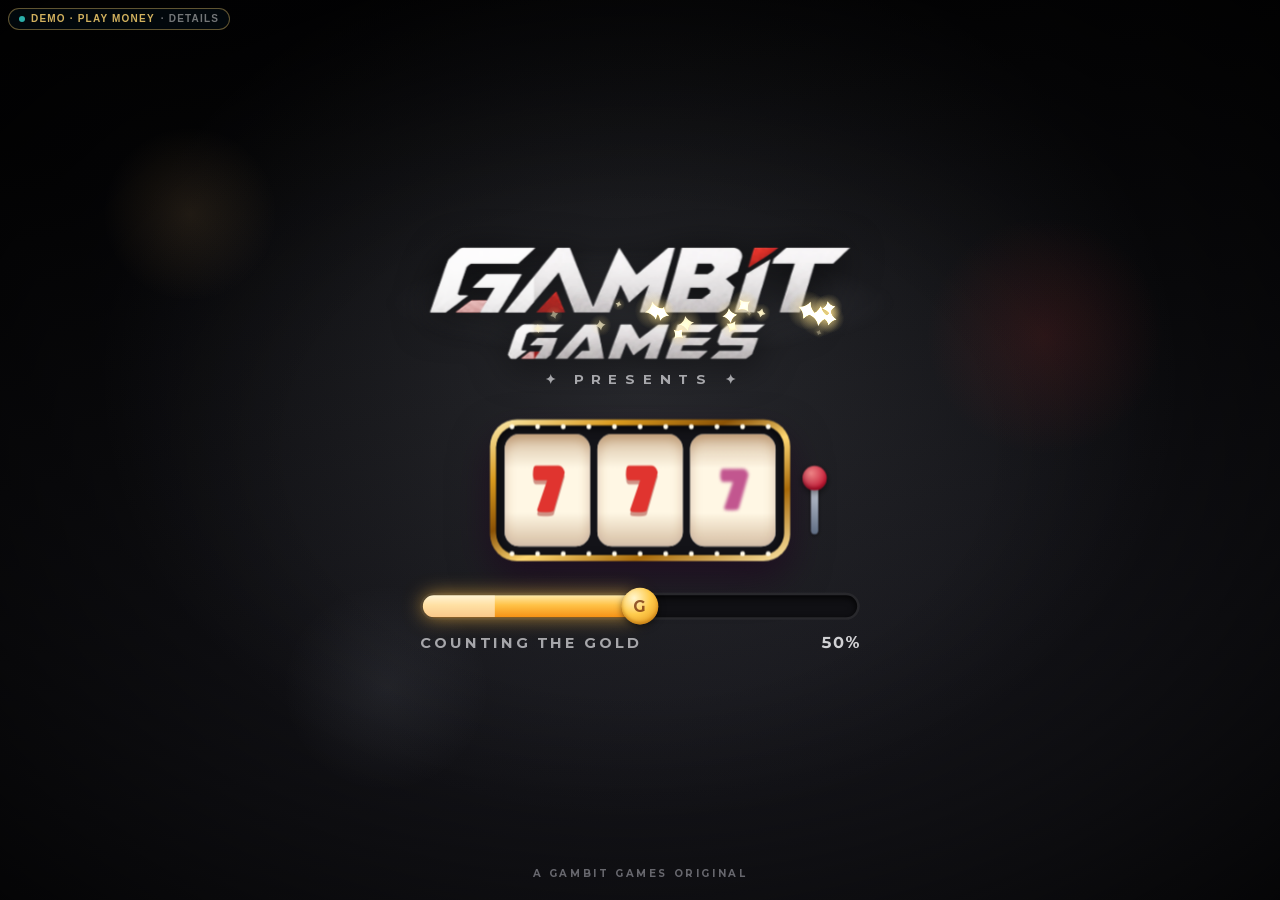
==== commit f6b22da7: "Republish Dragonhoard demo with the produced music beds Built from DragonHoard main dc1c0bc2f (PR #6" ====
--- a/dragonhoard/index.html
+++ b/dragonhoard/index.html
@@ -195,7 +195,7 @@
 		</style>
 		
 		<link href="./_app/immutable/assets/bundle.ClcdzUu-.css" rel="stylesheet">
-		<link rel="modulepreload" href="./_app/immutable/bundle.DurIvYCK.js">
+		<link rel="modulepreload" href="./_app/immutable/bundle.D2Xihi5Q.js">
 		<!-- seo:start, generated by tools/seo-head.mjs from tools/demos/<slug>.json, do not hand-edit -->
 		<title>Play the Dragon Hoard Demo: a Cluster Pays Tumble Slot</title>
 		<meta name="description" content="Dragon Hoard is a cluster pays slot in development at Gambit Games. The browser demo is an early build with rough edges. Tumbling cascades, play money only.">
@@ -278,13 +278,13 @@
 		<div>
 			<script>
 				{
-					__sveltekit_12qht88 = {
+					__sveltekit_ygl638 = {
 						base: new URL(".", location).pathname.slice(0, -1)
 					};
 
 					const element = document.currentScript.parentElement;
 
-					import("./_app/immutable/bundle.DurIvYCK.js").then((app) => {
+					import("./_app/immutable/bundle.D2Xihi5Q.js").then((app) => {
 						app.start(element)
 					});
 				}
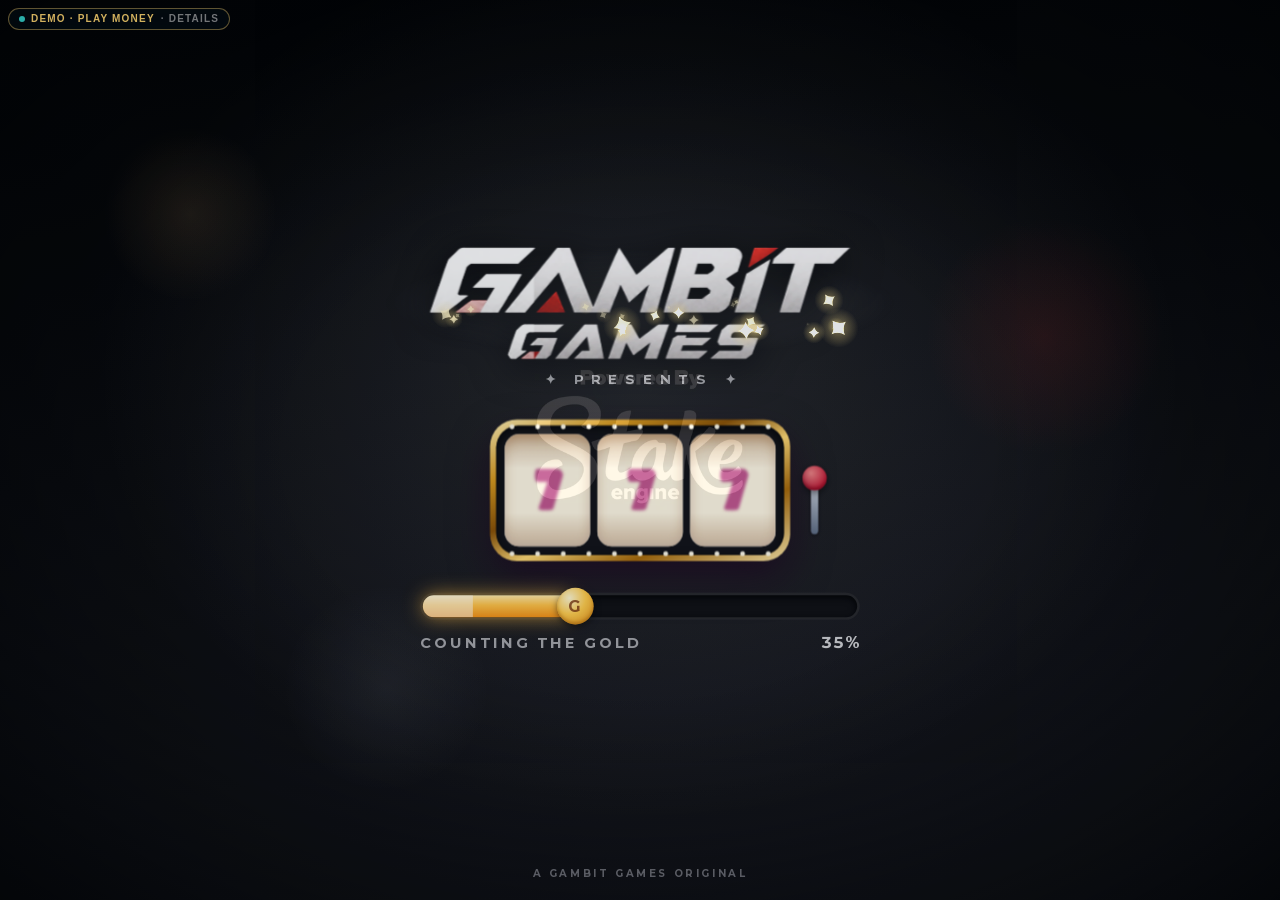
==== commit fcff5869: "Republish Dragonhoard with the obsidian-dragon win banners Built from Play-Gambit-Games/DragonHoard " ====
--- a/dragonhoard/index.html
+++ b/dragonhoard/index.html
@@ -195,7 +195,7 @@
 		</style>
 		
 		<link href="./_app/immutable/assets/bundle.ClcdzUu-.css" rel="stylesheet">
-		<link rel="modulepreload" href="./_app/immutable/bundle.D2Xihi5Q.js">
+		<link rel="modulepreload" href="./_app/immutable/bundle.6_67lRbt.js">
 		<!-- seo:start, generated by tools/seo-head.mjs from tools/demos/<slug>.json, do not hand-edit -->
 		<title>Play the Dragon Hoard Demo: a Cluster Pays Tumble Slot</title>
 		<meta name="description" content="Dragon Hoard is a cluster pays slot in development at Gambit Games. The browser demo is an early build with rough edges. Tumbling cascades, play money only.">
@@ -278,13 +278,13 @@
 		<div>
 			<script>
 				{
-					__sveltekit_ygl638 = {
+					__sveltekit_5tvo9n = {
 						base: new URL(".", location).pathname.slice(0, -1)
 					};
 
 					const element = document.currentScript.parentElement;
 
-					import("./_app/immutable/bundle.D2Xihi5Q.js").then((app) => {
+					import("./_app/immutable/bundle.6_67lRbt.js").then((app) => {
 						app.start(element)
 					});
 				}
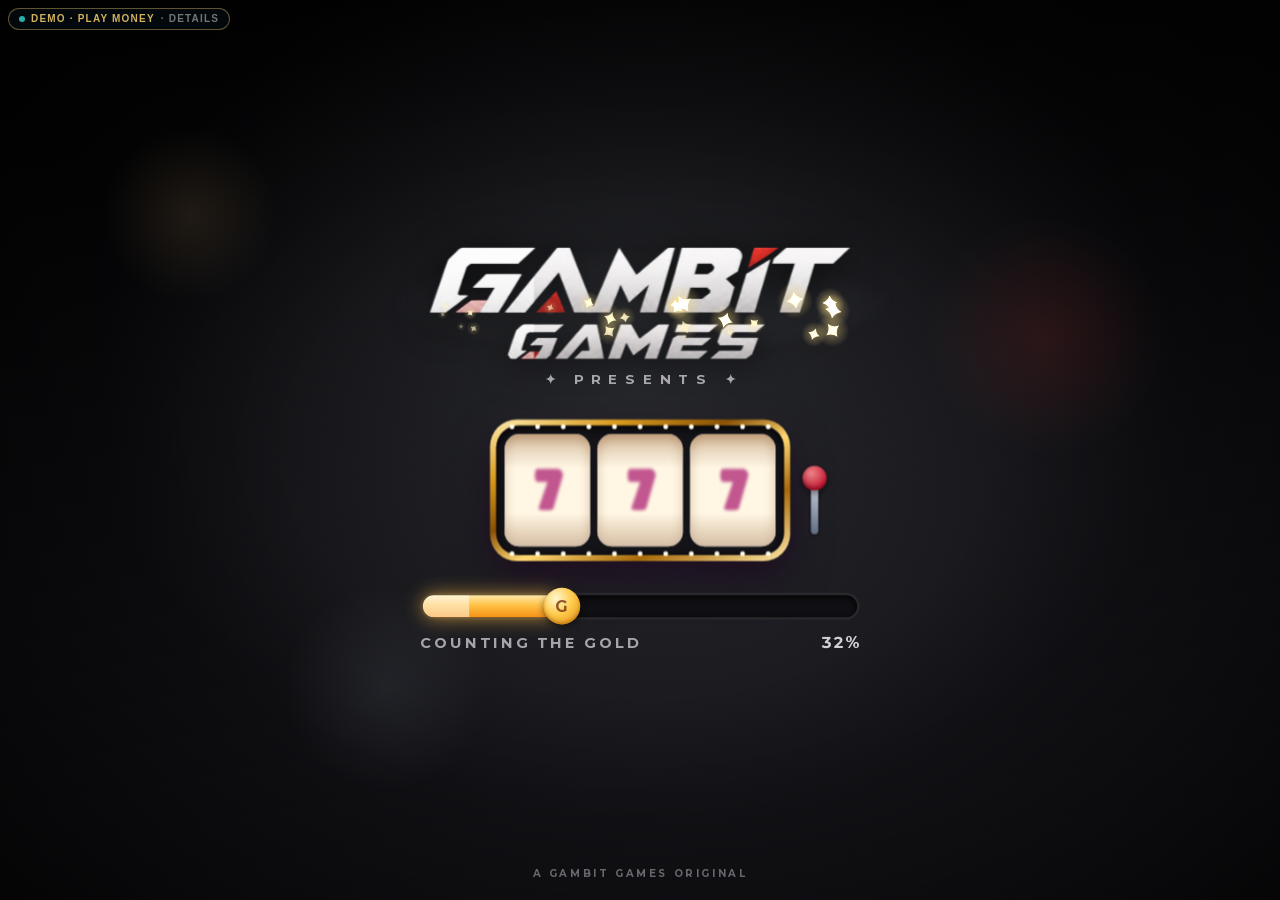
==== commit 6af93d5a: "Republish Dragonhoard with the symbol-pop art Built from DragonHoard main 1b5426ce4 (PR #68): new pr" ====
--- a/dragonhoard/index.html
+++ b/dragonhoard/index.html
@@ -195,7 +195,7 @@
 		</style>
 		
 		<link href="./_app/immutable/assets/bundle.ClcdzUu-.css" rel="stylesheet">
-		<link rel="modulepreload" href="./_app/immutable/bundle.6_67lRbt.js">
+		<link rel="modulepreload" href="./_app/immutable/bundle.DJJMso9p.js">
 		<!-- seo:start, generated by tools/seo-head.mjs from tools/demos/<slug>.json, do not hand-edit -->
 		<title>Play the Dragon Hoard Demo: a Cluster Pays Tumble Slot</title>
 		<meta name="description" content="Dragon Hoard is a cluster pays slot in development at Gambit Games. The browser demo is an early build with rough edges. Tumbling cascades, play money only.">
@@ -278,13 +278,13 @@
 		<div>
 			<script>
 				{
-					__sveltekit_5tvo9n = {
+					__sveltekit_hio9lj = {
 						base: new URL(".", location).pathname.slice(0, -1)
 					};
 
 					const element = document.currentScript.parentElement;
 
-					import("./_app/immutable/bundle.6_67lRbt.js").then((app) => {
+					import("./_app/immutable/bundle.DJJMso9p.js").then((app) => {
 						app.start(element)
 					});
 				}
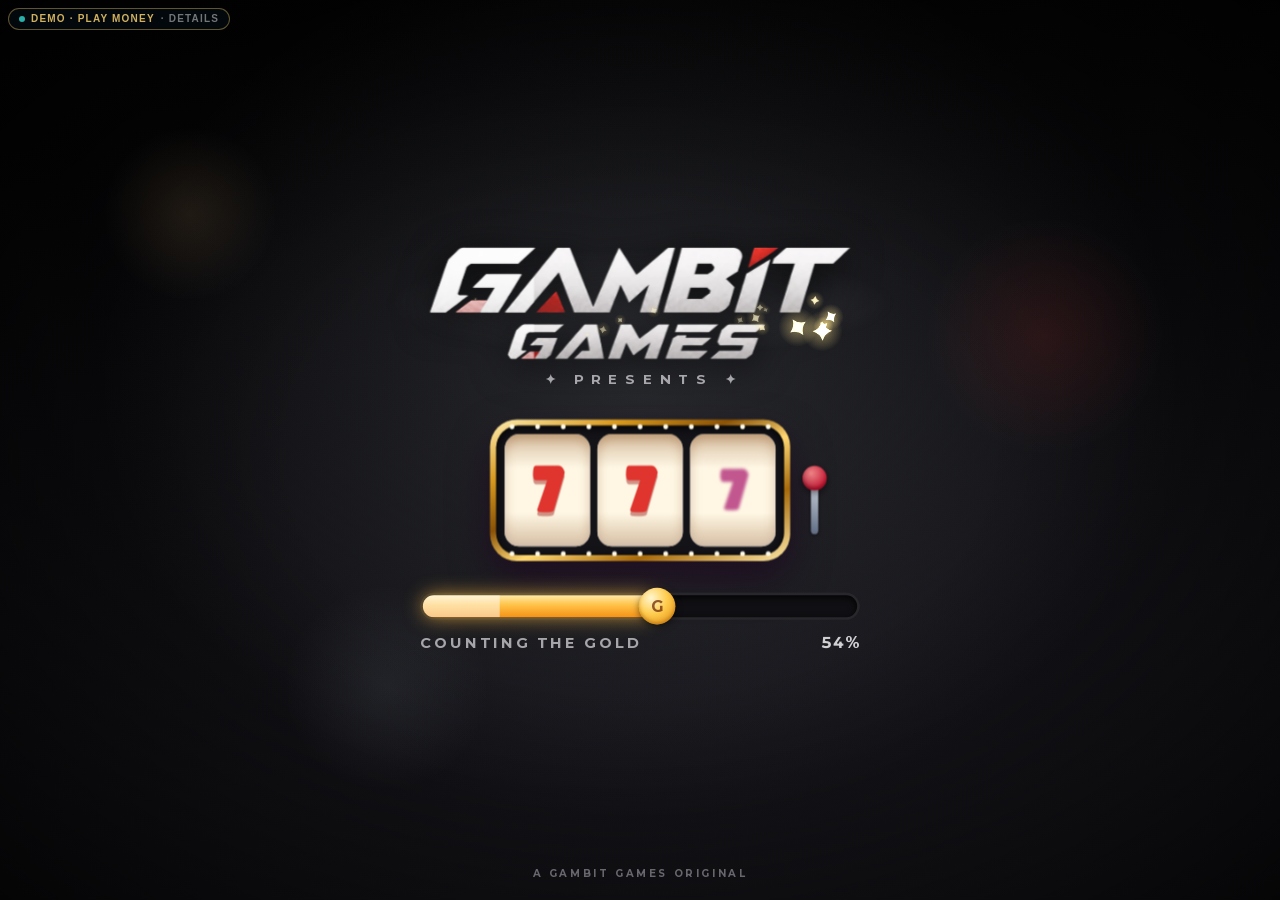
==== commit a1210663: "Republish Dragonhoard with the win banner backlight Built from DragonHoard main 6bf922898 (PR #69): " ====
--- a/dragonhoard/index.html
+++ b/dragonhoard/index.html
@@ -195,7 +195,7 @@
 		</style>
 		
 		<link href="./_app/immutable/assets/bundle.ClcdzUu-.css" rel="stylesheet">
-		<link rel="modulepreload" href="./_app/immutable/bundle.DJJMso9p.js">
+		<link rel="modulepreload" href="./_app/immutable/bundle.xfCi4gHt.js">
 		<!-- seo:start, generated by tools/seo-head.mjs from tools/demos/<slug>.json, do not hand-edit -->
 		<title>Play the Dragon Hoard Demo: a Cluster Pays Tumble Slot</title>
 		<meta name="description" content="Dragon Hoard is a cluster pays slot in development at Gambit Games. The browser demo is an early build with rough edges. Tumbling cascades, play money only.">
@@ -278,13 +278,13 @@
 		<div>
 			<script>
 				{
-					__sveltekit_hio9lj = {
+					__sveltekit_1xedvj2 = {
 						base: new URL(".", location).pathname.slice(0, -1)
 					};
 
 					const element = document.currentScript.parentElement;
 
-					import("./_app/immutable/bundle.DJJMso9p.js").then((app) => {
+					import("./_app/immutable/bundle.xfCi4gHt.js").then((app) => {
 						app.start(element)
 					});
 				}
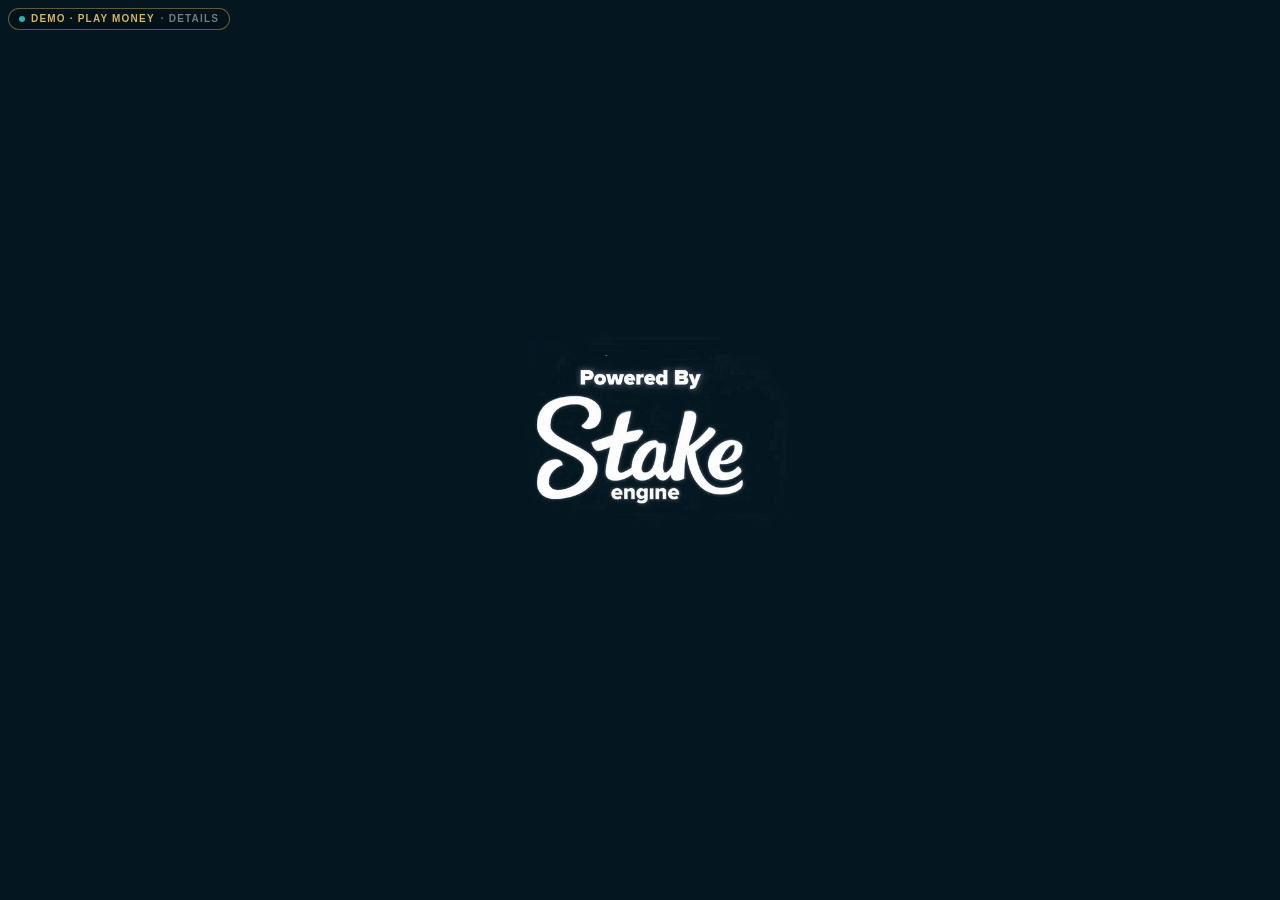
==== commit f21d9fc6: "Republish Dragonhoard with one sound at a time in win presentations Built from DragonHoard main 2378" ====
--- a/dragonhoard/index.html
+++ b/dragonhoard/index.html
@@ -195,7 +195,7 @@
 		</style>
 		
 		<link href="./_app/immutable/assets/bundle.ClcdzUu-.css" rel="stylesheet">
-		<link rel="modulepreload" href="./_app/immutable/bundle.xfCi4gHt.js">
+		<link rel="modulepreload" href="./_app/immutable/bundle.CWEvY-PC.js">
 		<!-- seo:start, generated by tools/seo-head.mjs from tools/demos/<slug>.json, do not hand-edit -->
 		<title>Play the Dragon Hoard Demo: a Cluster Pays Tumble Slot</title>
 		<meta name="description" content="Dragon Hoard is a cluster pays slot in development at Gambit Games. The browser demo is an early build with rough edges. Tumbling cascades, play money only.">
@@ -278,13 +278,13 @@
 		<div>
 			<script>
 				{
-					__sveltekit_1xedvj2 = {
+					__sveltekit_1k9z35n = {
 						base: new URL(".", location).pathname.slice(0, -1)
 					};
 
 					const element = document.currentScript.parentElement;
 
-					import("./_app/immutable/bundle.xfCi4gHt.js").then((app) => {
+					import("./_app/immutable/bundle.CWEvY-PC.js").then((app) => {
 						app.start(element)
 					});
 				}
